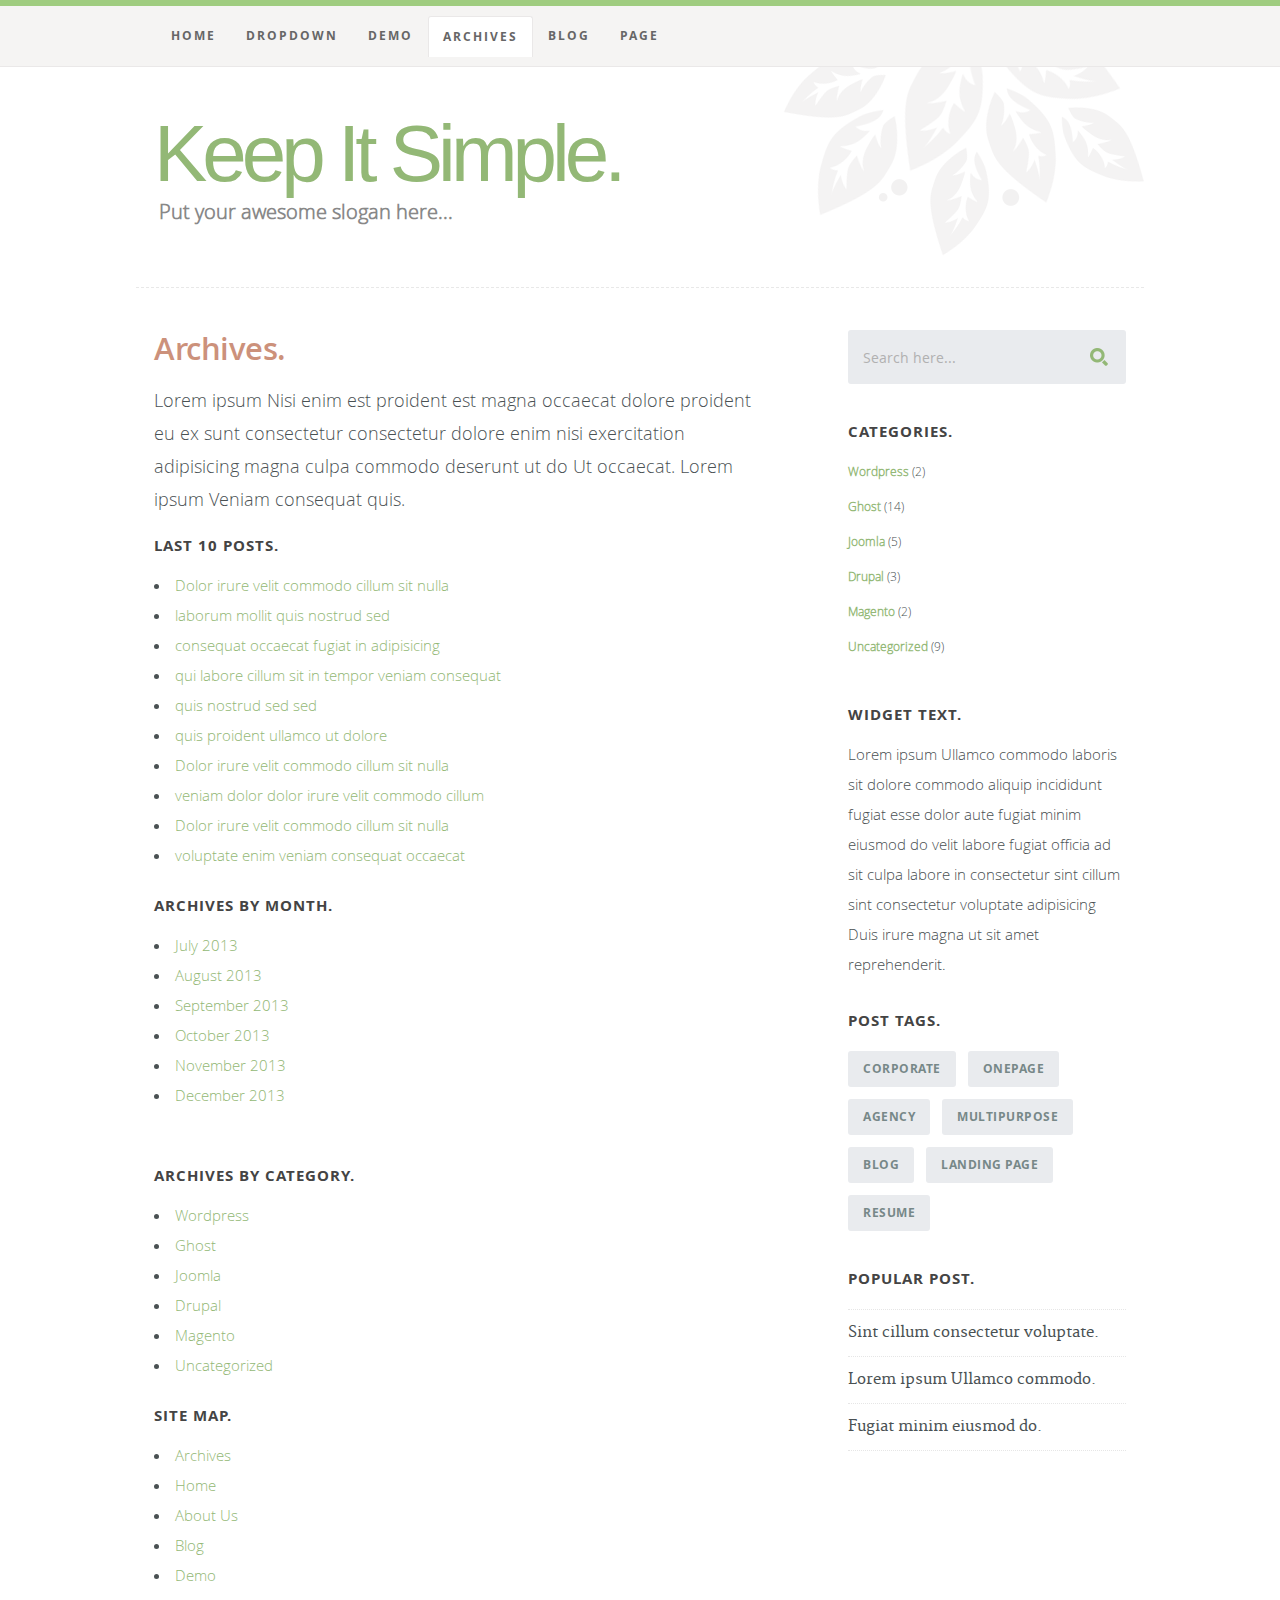
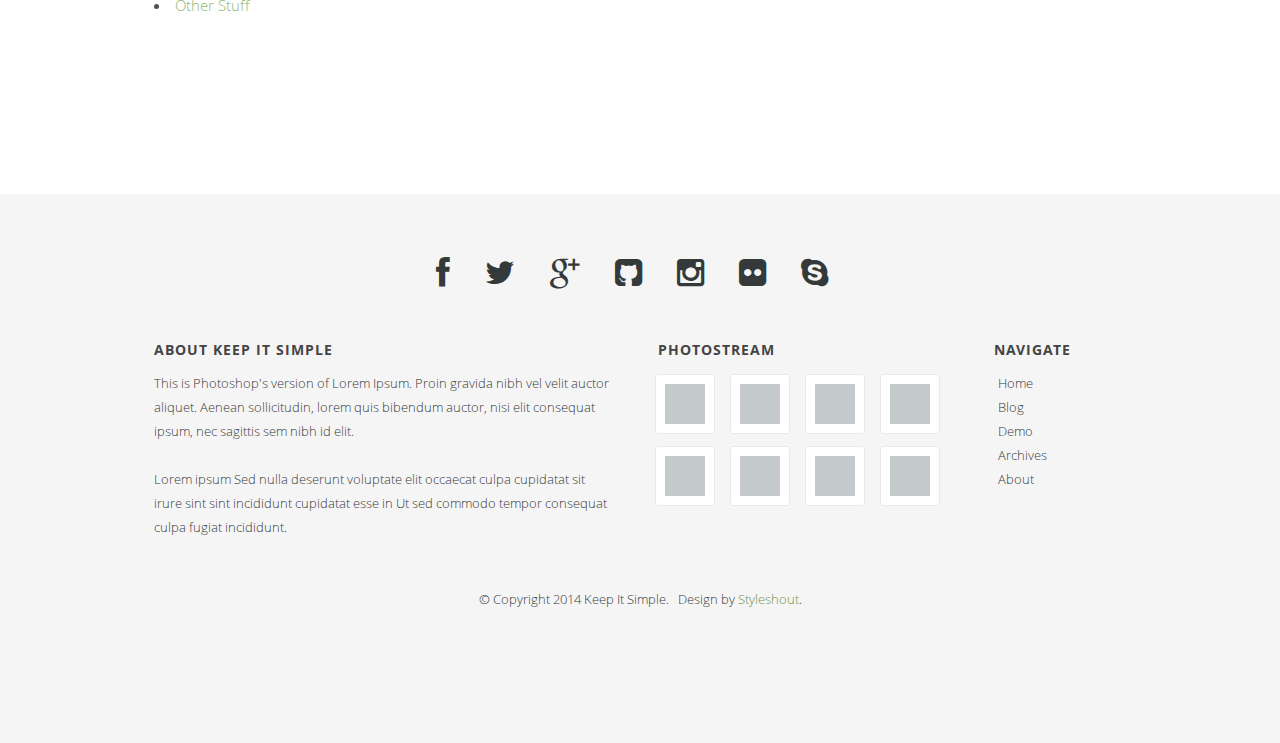
==== archives.html @ 11e82af7 "Initial work" ====
<!DOCTYPE html>
<!--[if lt IE 8 ]><html class="no-js ie ie7" lang="en"> <![endif]-->
<!--[if IE 8 ]><html class="no-js ie ie8" lang="en"> <![endif]-->
<!--[if IE 9 ]><html class="no-js ie ie9" lang="en"> <![endif]-->
<!--[if (gte IE 8)|!(IE)]><!--><html class="no-js" lang="en"> <!--<![endif]-->
<head>

   <!--- Basic Page Needs
   ================================================== -->
   <meta charset="utf-8">
	<title>Keep It Simple.</title>
	<meta name="description" content="">  
	<meta name="author" content="">

    <!-- CSS
    ================================================== -->
   <link rel="stylesheet" href="css/default.css">
	<link rel="stylesheet" href="css/layout.css">  
	<link rel="stylesheet" href="css/media-queries.css">   

   <!-- Script
   ================================================== -->
	<script src="js/modernizr.js"></script>

   <!-- Favicons
	================================================== -->
	<link rel="shortcut icon" href="favicon.png" >

</head>

<body class="page">

   <!-- Header
   ================================================== -->
   <header id="top">

   	<div class="row">

   		<div class="header-content twelve columns">

		      <h1 id="logo-text"><a href="index.html" title="">Keep It Simple.</a></h1>
				<p id="intro">Put your awesome slogan here...</p>

			</div>			

	   </div>

	   <nav id="nav-wrap"> 

	   	<a class="mobile-btn" href="#nav-wrap" title="Show navigation">Show Menu</a>
		   <a class="mobile-btn" href="#" title="Hide navigation">Hide Menu</a>

	   	<div class="row">    		            

			   	<ul id="nav" class="nav">
			      	<li><a href="index.html">Home</a></li>
			      	<li class="has-children"><a href="#">Dropdown</a>
	                  <ul>
	                     <li><a href="#">Submenu 01</a></li>
	                     <li><a href="#">Submenu 02</a></li>
	                     <li><a href="#">Submenu 03</a></li>
	                  </ul>
	               </li>
	               <li><a href="demo.html">Demo</a></li>	
	               <li class="current"><a href="archives.html">Archives</a></li>
			      	<li class="has-children"><a href="single.html">Blog</a>
							<ul>
	                     <li><a href="blog.html">Blog Entries</a></li>
	                     <li><a href="single.html">Single Blog</a></li>	                     
	                  </ul>
			      	</li>		      	
			      	<li><a href="page.html">Page</a></li>
			   	</ul> <!-- end #nav -->			   	 

	   	</div> 

	   </nav> <!-- end #nav-wrap --> 	     

   </header> <!-- Header End -->

   <!-- Content
   ================================================== -->
   <div id="content-wrap">

   	<div class="row">

   		<div id="main" class="eight columns">

   			<section class="page">					

					<h2>Archives.</h2> 
					
					<p class="lead">Lorem ipsum Nisi enim est proident est magna occaecat dolore proident eu ex sunt consectetur consectetur dolore enim nisi exercitation adipisicing magna culpa commodo deserunt ut do Ut occaecat. Lorem ipsum Veniam consequat quis.</p>					
					
					<div class="row archive-list">

						<div class="twelve columns">

							<h4>Last 10 Posts.</h4>	

				      	<ul>
				      		<li><a href="">Dolor irure velit commodo cillum sit nulla</a></li>
				      		<li><a href="">laborum mollit quis nostrud sed</a></li>
				      		<li><a href="">consequat occaecat fugiat in adipisicing</a></li>
				      		<li><a href="">qui labore cillum sit in tempor veniam consequat</a></li>
				      		<li><a href="">quis nostrud sed sed</a></li>
				      		<li><a href="">quis proident ullamco ut dolore</a></li>
				      		<li><a href="">Dolor irure velit commodo cillum sit nulla</a></li>
				      		<li><a href="">veniam dolor dolor irure velit commodo cillum</a></li>
				      		<li><a href="">Dolor irure velit commodo cillum sit nulla</a></li>
				      		<li><a href="">voluptate enim veniam consequat occaecat</a></li>
				      	</ul>								

						</div>

						<div class="twelve columns">

							<h4>Archives By Month.</h4>

					      	<ul>
					        		<li><a href="">July 2013</a></li>
					      		<li><a href="">August 2013</a></li>
					      		<li><a href="">September 2013</a></li>
					      		<li><a href="">October 2013</a></li>
					      		<li><a href="">November 2013</a></li>
					      		<li><a href="">December 2013</a></li>
					      	</ul>							

						</div>

					</div> <!-- end row -->			      	

			      <div class="row archive-list">
			      	
						<div class="twelve columns">

							<h4>Archives By Category.</h4>	

				      	<ul>
				      		<li><a href="">Wordpress</a></li>
				      		<li><a href="">Ghost</a></li>
				      		<li><a href="">Joomla</a></li>
				      		<li><a href="">Drupal</a></li>
				      		<li><a href="">Magento</a></li>
				      		<li><a href="">Uncategorized</a></li>
				      	</ul>
							

						</div>

						<div class="twelve columns">

							<h4>Site Map.</h4>	

				      	<ul>
				      		<li><a href="">Archives</a></li>
				      		<li><a href="">Home</a></li>
				      		<li><a href="">About Us</a></li>
				      		<li><a href="">Blog</a></li>
				      		<li><a href="">Demo</a></li>
				      		<li><a href="">Other Stuff</a></li>
				      	</ul>							

						</div>

			      </div>					

				</section> <!-- End page -->

   		</div> <!-- End main -->


   		<div id="sidebar" class="four columns">

   			<div class="widget widget_search">
                  <h3>Search</h3> 
                  <form action="#">

                     <input type="text" value="Search here..." onblur="if(this.value == '') { this.value = 'Search here...'; }" onfocus="if (this.value == 'Search here...') { this.value = ''; }" class="text-search">
                     <input type="submit" value="" class="submit-search">

                  </form>
               </div>

   			<div class="widget widget_categories group">
   				<h3>Categories.</h3> 
   				<ul>
						<li><a href="#" title="">Wordpress</a> (2)</li>
						<li><a href="#" title="">Ghost</a> (14)</li>
						<li><a href="#" title="">Joomla</a> (5)</li>
						<li><a href="#" title="">Drupal</a> (3)</li>
						<li><a href="#" title="">Magento</a> (2)</li>
						<li><a href="#" title="">Uncategorized</a> (9)</li>						
					</ul>
				</div>

				<div class="widget widget_text group">
					<h3>Widget Text.</h3>

   				<p>Lorem ipsum Ullamco commodo laboris sit dolore commodo aliquip incididunt fugiat esse dolor aute fugiat minim eiusmod do velit labore fugiat officia ad sit culpa labore in consectetur sint cillum sint consectetur voluptate adipisicing Duis irure magna ut sit amet reprehenderit.</p>

   			</div>

   			<div class="widget widget_tags">
               <h3>Post Tags.</h3>

               <div class="tagcloud group">
                	<a href="#">Corporate</a>
                  <a href="#">Onepage</a>
                  <a href="#">Agency</a>
                  <a href="#">Multipurpose</a>
                  <a href="#">Blog</a>
                  <a href="#">Landing Page</a>
                  <a href="#">Resume</a>
               </div>
                  
            </div>

            <div class="widget widget_popular">
               <h3>Popular Post.</h3>

               <ul class="link-list">
                  <li><a href="#">Sint cillum consectetur voluptate.</a></li>
                  <li><a href="#">Lorem ipsum Ullamco commodo.</a></li>
                  <li><a href="#">Fugiat minim eiusmod do.</a></li>                     
               </ul>
                  
            </div>
   			
   		</div> <!-- end sidebar -->

   	</div> <!-- end row -->

   </div> <!-- end content-wrap -->


   <!-- Footer
   ================================================== -->
   <footer>

      <div class="row"> 

      	<div class="twelve columns">	
				<ul class="social-links">
               <li><a href="#"><i class="fa fa-facebook"></i></a></li>
               <li><a href="#"><i class="fa fa-twitter"></i></a></li>
               <li><a href="#"><i class="fa fa-google-plus"></i></a></li>               
               <li><a href="#"><i class="fa fa-github-square"></i></a></li>
               <li><a href="#"><i class="fa fa-instagram"></i></a></li>
               <li><a href="#"><i class="fa fa-flickr"></i></a></li>               
               <li><a href="#"><i class="fa fa-skype"></i></a></li>
            </ul>			
      	</div>
      	
         <div class="six columns info">

            <h3>About Keep It Simple</h3> 

            <p>This is Photoshop's version  of Lorem Ipsum. Proin gravida nibh vel velit auctor aliquet.
            Aenean sollicitudin, lorem quis bibendum auctor, nisi elit consequat ipsum, nec sagittis sem
            nibh id elit. 
            </p>

            <p>Lorem ipsum Sed nulla deserunt voluptate elit occaecat culpa cupidatat sit irure sint 
            sint incididunt cupidatat esse in Ut sed commodo tempor consequat culpa fugiat incididunt.</p>

         </div>

         <div class="four columns">

            <h3>Photostream</h3>
            
            <ul class="photostream group">
               <li><a href="#"><img alt="thumbnail" src="images/thumb.jpg"></a></li>
               <li><a href="#"><img alt="thumbnail" src="images/thumb.jpg"></a></li>
               <li><a href="#"><img alt="thumbnail" src="images/thumb.jpg"></a></li>
               <li><a href="#"><img alt="thumbnail" src="images/thumb.jpg"></a></li>
               <li><a href="#"><img alt="thumbnail" src="images/thumb.jpg"></a></li>
               <li><a href="#"><img alt="thumbnail" src="images/thumb.jpg"></a></li>
               <li><a href="#"><img alt="thumbnail" src="images/thumb.jpg"></a></li>
               <li><a href="#"><img alt="thumbnail" src="images/thumb.jpg"></a></li>
            </ul>           

         </div>

         <div class="two columns">
            <h3 class="social">Navigate</h3>

            <ul class="navigate group">
               <li><a href="#">Home</a></li>
               <li><a href="#">Blog</a></li>
               <li><a href="#">Demo</a></li>
               <li><a href="#">Archives</a></li>
               <li><a href="#">About</a></li>
            </ul>
         </div>

         <p class="copyright">&copy; Copyright 2014 Keep It Simple. &nbsp; Design by <a title="Styleshout" href="http://www.styleshout.com/">Styleshout</a>.</p>
        
      </div> <!-- End row -->

      <div id="go-top"><a class="smoothscroll" title="Back to Top" href="#top"><i class="fa fa-chevron-up"></i></a></div>

   </footer> <!-- End Footer-->


   <!-- Java Script
   ================================================== -->
   <script src="http://ajax.googleapis.com/ajax/libs/jquery/1.10.2/jquery.min.js"></script>
   <script>window.jQuery || document.write('<script src="js/jquery-1.10.2.min.js"><\/script>')</script>
   <script type="text/javascript" src="js/jquery-migrate-1.2.1.min.js"></script>  
   <script src="js/main.js"></script>

</body>

</html>
---- css/default.css ----
/*
=====================================================================
*   Keep It Simple v2.0 Default Stylesheet
*   url: styleshout.com
*   07-12-2014
=====================================================================

TOC:

a. Webfonts and Icon fonts
b. Reset
c. Default Styles
   1. Basic
   2. Typography
   3. Links
   4. Media
   5. Buttons
   6. Forms
   d. Grid
   e. Others
   1. Clearing
   2. Misc

=====================================================================  */


/* ------------------------------------------------------------------ */
/* a. Webfonts and Icon fonts
 -------------------------------------------------------------------- */

@import url("fonts.css");
@import url("font-awesome/css/font-awesome.min.css");

/* ------------------------------------------------------------------
/* b. Reset
      Adapted from:
      Normalize.css - https://github.com/necolas/normalize.css/
      HTML5 Doctor Reset - html5doctor.com/html-5-reset-stylesheet/
/* ------------------------------------------------------------------ */

html, body, div, span, object, iframe,
h1, h2, h3, h4, h5, h6, p, blockquote, pre,
abbr, address, cite, code,
del, dfn, em, img, ins, kbd, q, samp,
small, strong, sub, sup, var,
b, i,
dl, dt, dd, ol, ul, li,
fieldset, form, label, legend,
table, caption, tbody, tfoot, thead, tr, th, td,
article, aside, canvas, details, figcaption, figure,
footer, header, hgroup, menu, nav, section, summary,
time, mark, audio, video {
   margin: 0;
   padding: 0;
   border: 0;
   outline: 0;
   font-size: 100%;
   vertical-align: baseline;
   background: transparent;
}

article,aside,details,figcaption,figure,
footer,header,hgroup,menu,nav,section {
   display: block;
}

audio,
canvas,
video {
   display: inline-block;
}

audio:not([controls]) {
   display: none;
   height: 0;
}

[hidden] { display: none; }

code, kbd, pre, samp {
   font-family: monospace, serif;
   font-size: 1em;
}

pre {
   white-space: pre;
   white-space: pre-wrap;
   word-wrap: break-word;
}

blockquote, q { quotes: &#8220 &#8220; }

blockquote:before, blockquote:after,
q:before, q:after {
   content: '';
   content: none;
}

ins {
   background-color: #ff9;
   color: #000;
   text-decoration: none;
}

mark {
   background-color: #F1EE78;
   color: #555;
}

del { text-decoration: line-through; }

abbr[title], dfn[title] {
   border-bottom: 1px dotted;
   cursor: help;
}

table {
   border-collapse: collapse;
   border-spacing: 0;
}


/* ------------------------------------------------------------------ */
/* c. Default and Basic Styles
      Adapted from:
      Skeleton CSS Framework - http://www.getskeleton.com/
      Typeplate Typographic Starter Kit - http://typeplate.com/
/* ------------------------------------------------------------------ */


/* 1. Basic  ------------------------------------------------------- */

*,
*:before,
*:after {
   -moz-box-sizing: border-box;
   -webkit-box-sizing: border-box;
   box-sizing: border-box;
}

html { font-size: 62.5%; }

body {
   background: #fff;
   font-family: 'opensans-light', sans-serif;
   font-weight: normal;
   font-size: 15px;
   line-height: 30px;
	color: #4A5153;	

   -webkit-font-smoothing: antialiased; /* Fix for webkit rendering */
	-webkit-text-size-adjust: 100%;
}

/* 2. Typography
      Vertical rhythm with leading derived from 6
--------------------------------------------------------------------- */

h1, h2, h3, h4, h5, h6 {
   color: #444;
	font-family: 'opensans-semibold', sans-serif;
   font-weight: normal;
   text-rendering: optimizeLegibility;
}
h1 a, h2 a, h3 a, h4 a, h5 a, h6 a { font-weight: inherit; }
h1 { font-size: 38px; line-height: 42px; margin-bottom: 12px; letter-spacing: -1px; }
h2 { font-size: 28px; line-height: 36px; margin-bottom: 6px; }
h3 { font-size: 22px; line-height: 30px; margin-bottom: 12px; }
h4 { font-size: 20px; line-height: 30px; margin-bottom: 6px; }
h5 { font-size: 18px; line-height: 30px; }
h6 { font-size: 14px; line-height: 30px; }
.subheader { }

p { margin: 0 0 30px 0; }
p img { margin: 0; }
p.lead {
   font: 18px/33px 'opensans-light', sans-serif;
   margin-bottom: 18px;   
}

/* for 'em' and 'strong' tags, font-size and line-height should be same with
the body tag due to rendering problems in some browsers */
em { font: 15px/30px 'merriweather-italic', sans-serif; }
strong, b { font: 15px/30px 'merriweather-bold', sans-serif; }
small { font-size: 11px; line-height: inherit; }

/*	Blockquotes */
blockquote {
   margin: 30px 0px;
   padding-left: 40px;
   position: relative;
}
blockquote:before {
   content: "\201C";
   opacity: 0.45;
   font-size: 80px;
   line-height: 0px;
   margin: 0;
   font-family: arial, sans-serif;

   position: absolute;
   top:  30px;
	left: 0;
}
blockquote p {
   font-family: georgia, serif;
   font-style: italic;
   padding: 0;
   font-size: 18px;
   line-height: 30px;
}
blockquote cite {
   display: block;
   font-size: 12px;
   font-style: normal;
   line-height: 18px;
}
blockquote cite:before { content: "\2014 \0020"; }
blockquote cite a,
blockquote cite a:visited { color: #8B9798; border: none }

/* ---------------------------------------------------------------------
/*  Pull Quotes Markup
/*
    <aside class="pull-quote">
		<blockquote>
			<p></p>
		</blockquote>
	 </aside>
/*
/* --------------------------------------------------------------------- */
.pull-quote {
   position: relative;
	padding: 18px 30px 18px 0px;
}
.pull-quote:before,
.pull-quote:after {
	height: 1em;
	opacity: 0.45;
	position: absolute;
	font-size: 80px;
   font-family: Arial, Sans-Serif;
}
.pull-quote:before {
	content: "\201C";
	top:  33px;
	left: 0;
}
.pull-quote:after {
	content: '\201D';
	bottom: -33px;
	right: 0;
}
.pull-quote blockquote {
   margin: 0;
}
.pull-quote blockquote:before {
   content: none;
}

/* Abbreviations */
abbr {
   font-family: 'opensans-bold', sans-serif;
	font-variant: small-caps;
	text-transform: lowercase;
   letter-spacing: .5px;
	color: gray;
}
abbr:hover { cursor: help; }

/* drop cap */
.drop-cap:first-letter {
	float: left;
	margin: 0;
	padding: 14px 6px 0 0;
	font-size: 84px;
	font-family: /* Copperplate */ 'opensans-bold', sans-serif;
   line-height: 60px;
	text-indent: 0;
	background: transparent;
	color: inherit;
}

hr { border: solid #E8E8E8; border-width: 1px 0 0; clear: both; margin: 11px 0 30px; height: 0; }


/*  3. Links  ------------------------------------------------------- */

a, a:visited {
   text-decoration: none;
   outline: 0;
   color: #93B876;
   
   -webkit-transition: color .3s ease-in-out;
   -moz-transition: color .3s ease-in-out;
   -o-transition: color .3s ease-in-out;
   transition: color .3s ease-in-out;
}
a:hover, a:focus { color: #34393A; }
p a, p a:visited { line-height: inherit; }


/*  4. List  --------------------------------------------------------- */

ul, ol { margin-bottom: 24px; margin-top: 12px; }
ul { list-style: none  }
ol { list-style: decimal; }
ol, ul.square, ul.circle, ul.disc { margin-left: 17px; }
ul.square { list-style: square }
ul.circle { list-style: circle }
ul.disc { list-style: disc }
ul li { padding-left: 4px; }
ul.large li { }
li p { }
ul ul, ul ol,
ol ol, ol ul { margin: 6px 0 6px 17px; }
ul ul li, ul ol li,
ol ol li, ol ul li { }


/* ---------------------------------------------------------------------
/*  Stats Tab Markup

    <ul class="stats-tabs">
		<li><a href="#">[value]<em>[name]</em></a></li>
	 </ul>

    Extend this object into your markup.
/*
/* --------------------------------------------------------------------- */
.stats-tabs {
   padding: 0;
   margin: 24px 0;
}
.stats-tabs li {
	display: inline-block;
	margin: 0 10px 18px 0;
	padding: 0 10px 0 0;
	border-right: 1px solid #ccc;
}
.stats-tabs li:last-child {
	margin: 0;
	padding: 0;
	border: none;
}
.stats-tabs li a {
	display: inline-block;
	font-size: 24px;
	font-family: 'opensans-bold', sans-serif;
   border: none;
   color: #444;
}
.stats-tabs li a:hover {
   color: #93B876;
}
.stats-tabs li a em {
	display: block;
	margin: 6px 0 0 0;
	font-size: 14px;
	font-family: 'opensans-regular', sans-serif;
   color: #8B9798;
}

/* definition list */
dl { margin: 12px 0; }
dt { margin: 0; color: #93B876; }
dd { margin: 0 0 0 20px; }

/* Lining Definition Style Markup */
.lining dt,
.lining dd {
	display: inline;
	margin: 0;
}
.lining dt + dt:before,
.lining dd + dt:before {
	content: "\A";
	white-space: pre;
}
.lining dd + dd:before {
	content: ", ";
}
.lining dd:before {
	content: ": ";
	margin-left: -0.2em;
}

/* Dictionary Definition Style Markup */
.dictionary-style dt {
	display: inline;
	counter-reset: definitions;
}
.dictionary-style dt + dt:before {
	content: ", ";
	margin-left: -0.2em;
}
.dictionary-style dd {
	display: block;
	counter-increment: definitions;
}
.dictionary-style dd:before {
	content: counter(definitions, decimal) ". ";
}

/* Pagination */
.pagination {
   margin: 36px auto;
   text-align: center;
}
.pagination ul li {
   display: inline-block;
   margin: 0;
   padding: 0;
}
.pagination .page-numbers {
   font: 15px/21px 'opensans-bold', sans-serif;
   display: inline-block;
   padding: 6px 10px;
   margin-right: 3px;
   margin-bottom: 6px;
	color: #6E757C;
	background-color: #E6E8EB;

	-webkit-transition: all 200ms ease-in-out;
	-moz-transition: all 200ms ease-in-out;
	-o-transition: all 200ms ease-in-out;
	-ms-transition: all 200ms ease-in-out;
	transition: all 200ms ease-in-out;

   border-radius: 3px;
}
.pagination .page-numbers:hover {
   background: #838A91;
   color: #fff;
}
.pagination .current,
.pagination .current:hover {
   background-color: #93B876;
   color: #fff;
}
.pagination .inactive,
.pagination .inactive:hover {
   background-color: #E6E8EB;
	color: #A9ADB2;
}
.pagination .prev, .pagination .next {}

/* 5. Media   --------------------------------------------------------- */

img,
video,
iframe,
embed,
object {
   max-width: 100%;
   height: auto;
}
img.pull-right { margin: 12px 0px 0px 18px; }
img.pull-left { margin: 12px 18px 0px 0px; }

/* 6. Buttons  --------------------------------------------------------- */

.button,
.button:visited,
button,
input[type="submit"],
input[type="reset"],
input[type="button"] {
   font: 14px/30px 'opensans-bold', sans-serif;
   background: #9CCF5F;
   color: #fff;
   display: inline-block;   
	text-decoration: none;
   padding: 12px 20px;
	margin-bottom: 18px;
   border: none;
   cursor: pointer;
   height: auto;
   text-transform: uppercase;
   letter-spacing: 2px;
   text-align: center;

   -webkit-transition: all .2s ease-in-out;
	-moz-transition: all .2s ease-in-out;
	-o-transition: all .2s ease-in-out;
	-ms-transition: all .2s ease-in-out;
	transition: all .2s ease-in-out;

   border-radius: 3px;
}

.button:hover,
button:hover,
input[type="submit"]:hover,
input[type="reset"]:hover,
input[type="button"]:hover {
   background: #70A431;
   color: #fff;
}

.button:active,
button:active,
input[type="submit"]:active,
input[type="reset"]:active,
input[type="button"]:active {
   background: #70A431;
   color: #fff;
}

/* Fix for odd Mozilla border & padding issues */
button::-moz-focus-inner,
input::-moz-focus-inner {
    border: 0;
    padding: 0;
}


/* 7. Forms  --------------------------------------------------------- */

form { margin-bottom: 24px; }
fieldset { margin-bottom: 24px; }

input,
button {
	-webkit-font-smoothing: antialiased;
}

input[type="text"],
input[type="password"],
input[type="email"],
textarea,
select {
   display: block;
   padding: 12px 15px;
   margin: 0 0 24px 0;
   border: 0;
   outline: none;
   vertical-align: middle;
   /* min-width: 225px; */
	max-width: 100%;
   
	background: #E9EBEE;
	color: #B1B1B1;

	font-family: 'opensans-regular', sans-serif;
	font-size: 14px;
   line-height: 30px;
   height: 54px;
   border-radius: 3px;
}
textarea {
	min-height: 162px;
}

/* select { padding: 0;
   width: 220px;
   } */

input[type="text"]:focus,
input[type="password"]:focus,
input[type="email"]:focus,
textarea:focus {
	background: #AFB7BE;
	color: #fff;
}

label,
legend {
   font: 16px/24px 'opensans-bold', sans-serif;
	margin: 12px 0;
   color: #3d4145;
   display: block;
}
label span,
legend span {
	color: #8B9798;
   font: 14px/24px 'opensans-regular', sans-serif;
}

input[type="checkbox"],
input[type="radio"] {
   font-size: 15px;
   color: #3d4145;
}

input[type="checkbox"] { display: inline; }


/* ------------------------------------------------------------------ */
/* d. Grid
--------------------------------------------------------------------- */

/* default
--------------------------------------------------------------- */
.row {
   width: 94%;
   max-width: 1008px;
   margin: 0 auto;
}
/* fixed width for IE8 */
.ie .row { width: 1000px; }

.narrow .row { max-width: 980px; }

.row .row { 
	width: auto; 
	max-width: none; 
	margin: 0 -18px; 
}

/* row clearing */
.row:before,
.row:after {
    content: " ";
    display: table;
}
.row:after { clear: both; }

.column, .columns {
   position: relative;
   padding: 0 18px;
   min-height: 1px;
   float: left;
}
.column.centered, .columns.centered  {
    float: none;
    margin: 0 auto;
}

/* removed gutters */
.row.collapsed > .column,
.row.collapsed > .columns,
.column.collapsed, .columns.collapsed  { padding: 0; }

[class*="column"] + [class*="column"]:last-child { float: right; }
[class*="column"] + [class*="column"].end { float: right; }

/* column widths */
.one, .row .one        { width: 8.33333%; }
.two, .row .two        { width: 16.66667%; }
.three, .row .three    { width: 25%; }
.four, .row .four      { width: 33.33333%; }
.five, .row .five      { width: 41.66667%; }
.six, .row .six        { width: 50%; }
.seven, .row .seven    { width: 58.33333%; }
.eight, .row .eight    { width: 66.66667%; }
.nine, .row .nine      { width: 75%; }
.ten .row .ten         { width: 83.33333%; }
.eleven, .row .eleven  { width: 91.66667%; }
.twelve, .row .twelve  { width: 100%; }

/* Offsets */
.row .offset-1    { margin-left: 8.33333%; }
.row .offset-2    { margin-left: 16.66667%; }
.row .offset-3    { margin-left: 25%; }
.row .offset-4    { margin-left: 33.33333%; }
.row .offset-5    { margin-left: 41.66667%; }
.row .offset-6    { margin-left: 50%; }
.row .offset-7    { margin-left: 58.33333%; }
.row .offset-8    { margin-left: 66.66667%; }
.row .offset-9    { margin-left: 75%; }
.row .offset-10   { margin-left: 83.33333%; }
.row .offset-11   { margin-left: 91.66667%; }

/* block grids
--------------------------------------------------------------------- */
.bgrid-sixths [class*="column"]   { width: 16.66667%; }
.bgrid-quarters [class*="column"] { width: 25%; }
.bgrid-thirds [class*="column"]   { width: 33.33333%; }
.bgrid-halves [class*="column"]   { width: 50%; }

[class*="bgrid"] [class*="column"] + [class*="column"]:last-child { float: left; }

/* Left clearing for block grid columns - columns that changes width in
different screen sizes. Allows columns with different heights to align
properly.
--------------------------------------------------------------------- */
.first { clear: left; }   /* first column in default screen */
.s-first { clear: none; } /* first column in smaller screens */

/* smaller screens
--------------------------------------------------------------- */
@media only screen and (max-width: 900px) {

   /* block grids on small screens */
   .s-bgrid-sixths [class*="column"]   { width: 16.66667%; }
   .s-bgrid-quarters [class*="column"] { width: 25%; }
   .s-bgrid-thirds [class*="column"]   { width: 33.33333%; }
   .s-bgrid-halves [class*="column"]   { width: 50%; }

   /* block grids left clearing */
   .first { clear: none; }
   .s-first { clear: left; }

}

/* screenwidth less than 768px - mobile/smaller tablets
--------------------------------------------------------------- */
@media only screen and (max-width: 767px) {

   .row {
	   width: 480px;
	   margin: 0 auto;
      padding: 0;
	}
   .column, .columns {
	   width: auto !important;      
	   float: none;
	   margin-left: 0;
	   margin-right: 0;
      padding: 0 30px;
   }
   .row .row { 
   	width: auto; 
   	max-width: none; 
   	margin: 0 -30px; 
   }

   [class*="column"] + [class*="column"]:last-child { float: none; }
   [class*="bgrid"] [class*="column"] + [class*="column"]:last-child { float: none; }

   /* Offsets */
   .row .offset-1    { margin-left: 0%; }
   .row .offset-2    { margin-left: 0%; }
   .row .offset-3    { margin-left: 0%; }
   .row .offset-4    { margin-left: 0%; }
   .row .offset-5    { margin-left: 0%; }
   .row .offset-6    { margin-left: 0%; }
   .row .offset-7    { margin-left: 0%; }
   .row .offset-8    { margin-left: 0%; }
   .row .offset-9    { margin-left: 0%; }
   .row .offset-10   { margin-left: 0%; }
   .row .offset-11   { margin-left: 0%; }
}

/* screenwidth less than or equal 480px - mobile wide
--------------------------------------------------------------- */
@media only screen and (max-width: 480px) {

   .row { width: auto; }

}

/* larger screens
--------------------------------------------------------------- */
@media screen and (min-width: 1200px) {

   .wide .row { max-width: 1180px; }

}

/* ------------------------------------------------------------------ */
/* e. Others
/* ------------------------------------------------------------------ */

/*  1. Clearing
    (http://nicolasgallagher.com/micro-clearfix-hack/
--------------------------------------------------------------------- */

.group:before,
.group:after {
    content: " ";
    display: table;
}
.group:after {
    clear: both;
}

/*  2. Misc -------------------------------------------------------- */

.remove-bottom { margin-bottom: 0 !important; }
.half-bottom { margin-bottom: 12px !important; }
.add-bottom { margin-bottom: 24px !important; }
.no-border { border: none; }

.text-center  { text-align: center !important; }
.text-left    { text-align: left !important; }
.text-right   { text-align: right !important; }
.pull-left    { float: left !important; }
.pull-right   { float: right !important; }
.align-center {
	margin-left: auto !important;
	margin-right: auto !important;
	text-align: center !important;
}
---- css/layout.css ----
/*
=====================================================================
*   Keep It Simple v2.0 Layout Stylesheet
*   url: styleshout.com
*   07-12-2014
=====================================================================

   TOC:
   a. Default Overrides and Common Styles
   b. Header Styles
   c. Content
   d. Sidebar
   e. Entry
   f. Archives
   g. Footer
 
===================================================================== */


/* a. Default Overrides and Common Styles
/* ------------------------------------------------------------------ */

body { 
	background: #F6F5F5;
}
.page { 
	padding-bottom: 18px;
	margin-bottom: 36px; 
}

.page h2,
.entry h2,
.entry h2 a {
	font: 31px/36px 'opensans-semibold', sans-serif;
	color: #CC917B;
	margin-bottom: 0;
	letter-spacing: -.5px;
}
.page h2 { margin-bottom: 18px; }

.left { float: left; }
.right { float: right; }
.center { width: 100%; margin: auto; text-align: center;}

.row {
   padding-bottom: 30px;
}

/* b. Header Styles
/* ------------------------------------------------------------------ */

header { 
   width: 100%;   
   height: 288px;  
   background: #fff;    
}
header .header-content {
	background: #fff url(img/header-content-bg.png) no-repeat right top;
	height: 288px;
	border-bottom: 1px dashed #E8E8E8;
	position: relative;	
}
/* For high-res devices */
@media
(-webkit-min-device-pixel-ratio: 2),
(min-resolution: 192dpi) {

	header .header-content {
		background: #fff url(img/header-content-bg_@2X.png) no-repeat right top;
		background-size: 361px 256px;
	}

}

/* header logo */
header h1#logo-text { 
	margin: 0; 
	padding: 0; 

	/* change the values of top and left to adjust the position of the logo text */
	position: absolute;
	top: 108px; left: 18px;	
}
header h1#logo-text a {	 
	margin: 0; 
	padding: 0;
	font: normal 80px Calibri, sans-serif;
	letter-spacing: -5px;
	color: #93b876;
	text-decoration: none;
}
header p#intro {	
	margin: 0; 
	padding: 0;
	font: 20px/24px 'opensans-light', Calibri, sans-serif;
	font-weight: bold;	
	color: #888;
	
	/* change the values of top and left to adjust the position */
	position: absolute;
	top: 200px; left: 23px;
}


/* primary navigation
--------------------------------------------------------------------- */
#nav-wrap, #nav-wrap ul, #nav-wrap li, #nav-wrap a {
	 margin: 0;
	 padding: 0;
	 border: none;
	 outline: none;
}

/* nav-wrap */
#nav-wrap {
   font: 12px 'opensans-bold', sans-serif;
   text-transform: uppercase;
   letter-spacing: 2px;   
   background: #F5F4F3;
   border-bottom: 1px solid #EAE8E8;
   width: 100%;

   float: left;
   position: fixed;
   top: 0px;
   left: 0;
   border-top: 6px solid #9FCC7F; 
   z-index: 100;
}

/* hide toggle button */
#nav-wrap  > a { display: none; }

ul#nav {
   min-height: 30px;
   width: auto;
   margin-left: 20px;

	float: left;
   position: relative;
   top: 0;   

   /* left align the menu */
   text-align: left;    
}
ul#nav li {
   position: relative;
   list-style: none;
   height: 30px;
   display: inline-block;   
   padding-top: 10px;
}

/* float left to remove gaps between 1st level list items */
ul#nav > li { float: left; }

/* Links */
ul#nav li a {
   display: inline-block;
   padding: 0 15px;
   line-height: 40px;
	text-decoration: none;
   color: #666666;  

	-webkit-transition: color .2s ease-in-out;
	-moz-transition: color .2s ease-in-out;
	-o-transition: color .2s ease-in-out;
	-ms-transition: color .2s ease-in-out;
	transition: color .2s ease-in-out;
}

ul#nav li a:hover { color: #222; }
ul#nav li a:active { background-color: transparent !important; }
ul#nav li.current > a {    
	background: #fff;	
	padding: 0 14px;  
   border-right: 1px solid #EAE8E8;
   border-top: 1px solid #EAE8E8;
   border-left: 1px solid #EAE8E8; 
   border-radius: 3px 3px 0 0;   
}

/* sub menu */
ul#nav ul {
   position: absolute;
   top: 52px;
   left: 0px;
   padding-bottom: 12px;
	background: #F5F4F3;
   min-width: 100%;
   border: 1px solid #EAE8E8;
   border-top: none;

	border-radius: 0 0 3px 3px;

   /* for transition effects */
   opacity: 0;
   filter: alpha(opacity=0);

	-webkit-transition: opacity .25s ease .1s;
	-moz-transition: opacity .25s ease .1s;
	-o-transition: opacity .25s ease .1s;
	-ms-transition: opacity .25s ease .1s;
	transition: opacity .25s ease .1s;
}

/* 
ul#nav ul ul {
	position: absolute;
	top: 0;
	left: 100%;
	border-radius: 0 3px 3px 0;
}
*/

ul#nav ul li {
   padding: 0;
   display: block;
   text-align: left;

   /* for transition effects */
   height: 0;
	overflow: hidden;

  	-webkit-transition: height .25s ease .1s;
	-moz-transition: height .25s ease .1s;
	-o-transition: height .25s ease .1s;
	-ms-transition: height .25s ease .1s;
	transition: height .25s ease .1s;
}

/* on hover */
ul#nav li:hover > ul { 
	opacity: 1; 
	filter: alpha(opacity=100); 
}
ul#nav li:hover > ul li {
	height: 42px;
	overflow: visible;  
}

/* sub menu anchor links */
ul#nav ul li a {
	padding: 6px 20px;
	margin: 0;
   white-space: nowrap;
   font-size: 13px;
   font-family: 'opensans-regular', sans-serif;
   text-transform: none;
   letter-spacing: 0;   
}


/* c. Content
--------------------------------------------------------------------- */

#content-wrap {
	background: #fff;
	padding: 42px 0 36px 0;
}
#content-wrap #main { padding-right: 40px; }



/* d. Sidebar 
--------------------------------------------------------------------- */

#sidebar {
	padding-top: 0px;
	padding-left: 40px;
}
#sidebar h3 {
	font: 15px/24px 'opensans-bold', sans-serif;
	text-transform: uppercase;
	letter-spacing: 1px;	
}
#sidebar .widget { margin-bottom: 18px; }
#sidebar p { margin-bottom: 12px; }
#sidebar hr { margin-bottom: 24px; }

/* search  */
#sidebar .widget_search { 
	padding-top: 0;  
	margin-bottom: 36px;
}
#sidebar .widget_search h3 { display: none; }
#sidebar .widget_search form {
   position: relative; 
   margin: 0;
}
#sidebar .widget_search .text-search {
	padding-right: 40px;
	border:none;
   width: 100%;
   min-width: 150px;
   border-radius: 3px;
}
#sidebar .widget_search .submit-search {
	background:url(img/search-icon.png) no-repeat;
	box-shadow: none;
	border:none;
	cursor:pointer;
	width: 18px;
	height: 18px;
	min-height: 18px;
   margin: -9px 0 0 0;
   padding: 0;
   position: absolute;
   top: 50%;
   right: 18px;     
}
@media
(-webkit-min-device-pixel-ratio: 2),
(min-resolution: 192dpi) {

	#sidebar .widget_search .submit-search {
		background:url(img/search-icon_@2x.png) no-repeat;
		background-size: 18px 18px;
	}

}

/* categories  */
#sidebar .widget_categories {  }
#sidebar .widget_categories ul { 
	margin-top: 12px; 
	margin-bottom: 24px;
   font-size: 12px;
   vertical-align: center;
}

#sidebar .widget_categories li { 
   margin: 5px 0;
   padding: 0;
}

#sidebar .widget_categories li .city {
   font-weight: bold;
   font-size: 14px;
}

#sidebar .widget_categories li .date { 
   font-size: 13px;
   float: right;
   display: inline-block;
}

#sidebar .widget_categories .button { 
   text-transform: uppercase;
   letter-spacing: 2px;
   display: inline-block;
   margin-left: 6px;
   padding: 0px 5px;
   float: right;
   font-size: 12px;
}

#sidebar .widget_categories a { 
   font-weight: bold;
}


/* link List */
#sidebar .link-list {   
   padding: 0;
   margin: 18px 0 24px 0;
}
#sidebar .link-list li {
	font: 15px/30px 'merriweather-regular', sans-serif;
	padding: 8px 0;
	margin: 0;
	border-bottom: 1px dotted #E6E6E6;
}
#sidebar .link-list li:first-child { 
	border-top: 1px dotted #E6E6E6;
}
#sidebar .link-list li a {	color: #4A5153; }
#sidebar .link-list li a:hover {	color: #313131; /* color: #93B876; */ }


/* tag cloud */
#sidebar .tagcloud {
   margin: 18px 0 24px -12px;
   padding: 0;
   font-size: 17px;
}
#sidebar .tagcloud a {
   font: 12px/24px 'opensans-bold', sans-serif !important;
   display: inline-block;
   float: left;
   margin: 0 0 12px 12px;
   padding: 6px 15px;
   position: relative;
   text-transform: uppercase;
   letter-spacing: 0.5px;

   background: #E9EBEE;
	text-decoration: none;
   letter-spacing: .5px;
   color: #778888;

   -webkit-transition: all .2s ease-in-out;
	-moz-transition: all .2s ease-in-out;
	-o-transition: all .2s ease-in-out;
	-ms-transition: all .2s ease-in-out;
	transition: all .2s ease-in-out;

   border-radius: 3px;
}

#sidebar .tagcloud a:hover {
   color: #fff;
   background: #93B876;
}


/* e. Entry
/* ------------------------------------------------------------------ */
.entry {
	padding-bottom: 12px;
	margin-bottom: 24px;
}
.entry header { height: auto; }

.entry .entry-meta ul {
	margin: 6px 0 18px;
	color: #B7B9BD;
	line-height: 24px;
}
.entry .entry-meta ul li {
	display: inline;
	margin: 0;
	padding: 0;
	font-size: 14px;
	font-family: 'merriweather-regular', sans-serif;	
}
.entry .entry-meta ul .meta-sep {}
.entry .entry-meta ul li a { color: #B7B9BD; }

.entry .entry-content-media {	margin: 24px 0 18px;	}

.entry .tags {
  margin-top: 18px;
  font-family: 'opensans-regular', sans-serif;
  color: #888;
}
.entry .tags a { font-family: 'opensans-bold', sans-serif; }


/* post-nav */
.post-nav {
   margin: 18px 0 6px;
   padding: 12px 0 0 0;
   font: 15px/30px 'opensans-light', sans-serif;
}
.post-nav li {
   display: inline-block;
   margin: 0;
   padding: 0;
   width: 49%;
   line-height: 30px;
}
.post-nav li a { color: #888;  }
.post-nav li strong {
   font: 16px/30px 'opensans-bold', sans-serif;
   text-transform: uppercase;
   color: #93B876;
   letter-spacing: 0.5px;
   display: block;
}
.post-nav li.next {
   float: right;
   text-align: right;
}
.post-nav li.prev {
   float: left;
   text-align: left;
}

/* Comments -------------------------------------------- */

#comments {
   padding-top: 12px;
   padding-bottom: 12px;
}
#comments h3 {
   font: 20px/30px 'opensans-bold', sans-serif;
   margin-bottom: 6px;
}

/* Comments List */
ol.commentlist {
   border-top: 1px dotted #E1E5E3;
	margin: 29px 0 54px 0;
	padding: 0;  
}
.commentlist > li {
   position: relative;
	list-style: none;
	margin: 0;	
	border-bottom: 1px dotted #D9DEDB;
	padding: 24px 0 17px 0;	
	padding-left: 14%;
}
.commentlist li .avatar {
   position: absolute;
   left: 0px;
   display: block;
   height: 48px;
   width: 48px;
}
.commentlist li .avatar img {
   margin-top: 6px;
   height: 48px;
   width: 48px;
  	border-radius: 100%;
}
.commentlist li .comment-info cite {
   font: 16px/30px 'opensans-bold', sans-serif;
   color: #454545;
}
.commentlist li .comment-info .comment-meta {
   font-size: 14px;
   line-height: 24px;
   display: block;
}
.commentlist li .comment-info .comment-meta .reply {
   font-family: 'opensans-bold', sans-serif;
}
.commentlist li .comment-info .comment-meta .sep {
   margin: 0 5px;
   color: #AEB6B7;
}
.commentlist li .comment-text {
	clear: both;
	margin: 18px 0 0 0;
   padding: 0;
   line-height: 30px;
}

/* children */
.commentlist li ul.children {
   margin: 0;
   padding: 18px 0 0 0;
}
.commentlist li ul.children li {
   padding-left:  5% ;
   padding-top: 17px;
   border-top: 1px dotted #D9DEDB;
}

/* comment form ----------------------------------------- */

#comments form { margin-top: 36px; }
#comments form label {
   padding-left: 24px;
   width: 41.66667%;
   float: right;
}
#comments form div {
   margin: 12px 0 18px 0;
}
#comments form input,
#comments form textarea,
#comments form select {
   width: 58.33333%;
   float: left;
}
#comments form .message label {
   display: none;
}
#comments form textarea {
   width: 100%;
}
#comments form button.submit {
	text-transform: uppercase;
	letter-spacing: 2px;
   display: block;
   margin-top: 12px;
}
#comments form span.required {
	color: #93B876;
	font-size: 15px;
}

/* page navigation -------------------------------------- */

.pagenav {
   font: 18px/30px 'opensans-bold', sans-serif;
   text-align: left;
   margin-top: 12px;
   padding-top: 18px;
   margin-bottom: 48px;
   border-top: 1px solid #E8E8E8;
}
.pagenav p {
	margin-bottom: 18px;
}
.pagenav span {
	font: 18px/30px 'opensans-regular', sans-serif;
   color: #C0C6C9;
   margin: 0 15px;
}
.pagenav a[rel="prev"] { 
	margin-right: 10px;
	padding-right: 15px;
	border-right: 1px dotted #CBCFD1;
}
.pagenav a[rel="prev"]:before {
	/*content: '\f053';*/
	/*content: '\f104';*/
	content: '\f177';
	font-family: 'fontawesome';
	font-size: 15px;
	margin-right: 12px;
}
.pagenav a[rel="next"]:after {
	/*content: '\f054';*/
	/*content: '\f105';*/
	content: '\f178';
	font-family: 'fontawesome';
	font-size: 15px;
	margin-left: 12px;
}


/* f. Archives
/* ------------------------------------------------------------------ */
.archive-list h4 {
	font: 15px/24px 'opensans-bold', sans-serif;
	text-transform: uppercase;
	letter-spacing: 1px;
}
.archive-list ul {
	list-style: disc;	
	margin-left: 17px;
}


/* g. Footer
/* ------------------------------------------------------------------ */

footer {	
   padding-top: 36px;
   margin-bottom: 42px;
   font-size: 13px;
   line-height: 24px;
   position: relative; 
   color: #34393A;  
}
footer h3 {
   font: 14px/24px 'opensans-bold', sans-serif;
   margin-bottom: 9px;
   font-weight: normal;
   text-transform: uppercase;
   letter-spacing: 1px;
}
footer p {
	margin-bottom: 24px;	
}

footer a, footer a:visited { color: #6C934D; }
footer a:hover, footer a:focus { color: #34393A; }

footer .info { padding-right: 30px; }

footer ul {
   margin: 0;
   padding: 0;
}
footer ul li {
   margin: 0;
   line-height: 24px;
}
footer ul li a,
footer ul li a:visited { color: #34393A; }
footer ul li a:hover,
footer ul li a:focus { color: #6C934D; }

/* social links */
footer .social-links {
   margin: 18px auto 42px auto;
   padding: 0;  
   text-align: center;
}
footer .social-links li {
   display: inline-block;
   font-size: 32px;
   line-height: 48px;
   padding: 0;
   margin: 0 16px;
   color: #444; 
}
footer .social-links li:first-child { margin-left: 0; }


/* Photostream */
footer .photostream {
   list-style: none;
   margin: 12px 0 24px -15px;
   padding: 0;
   overflow: hidden;
}
footer .photostream li {
   display: inline-block;
   margin: 0 0 12px 12px;
   padding: 0;
}

footer .photostream li a { 
	display: block; 
	height: 60px;
   width: 60px;
   background: #fff;
   padding: 9px;
   border: 1px solid #E9E9E9;
   border-radius: 3px;
}
footer .photostream li a img {   
   vertical-align: bottom;
}
/* copyright */
footer .copyright {
   margin: 0;
   padding: 24px 18px 6px 18px;
   clear: both; 
   text-align: center;
    
}

/* Go To Top Button */
#go-top {
	position: fixed;
	bottom: 30px;
   right: 30px;  
   text-align: center; 
   display: none;
}
#go-top a {
	text-decoration: none;
	border: 0 none;
	display: block;
	width: 48px;
	height: 48px;
	background-color: #494949;

	-webkit-transition: all 0.2s ease-in-out;
   -moz-transition: all 0.2s ease-in-out;
   -o-transition: all 0.2s ease-in-out;
   -ms-transition: all 0.2s ease-in-out;
   transition: all 0.2s ease-in-out;

   color: #fff;
   font-size: 16px;
   line-height: 48px;
 	border-radius: 3px;
}
#go-top a:hover { background: #7BA857; }
---- css/media-queries.css ----
/* 
=====================================================================
*   Keep It Simple Media Queries
*   url: styleshout.com
*   07-12-2014
/* ================================================================== */


/* screenwidth less than or equal 1024px
--------------------------------------------------------------------- */
@media only screen and (max-width: 1024px) {

	/* header styles 
	-------------------------------------------------------------- */
	header h1#logo-text { 		
		top: 114px; 
		left: 18px;	
	}
	header h1#logo-text a {	 		
		font: normal 68px Georgia, Serif;
		letter-spacing: -4px;	
	} 

	/* sidebar 
	-------------------------------------------------------------- */
   #sidebar { padding-left: 18px; }

}

/* screenwidth less than or equal 900px
--------------------------------------------------------------------- */
@media only screen and (max-width: 900px) {

	/* header styles 
	-------------------------------------------------------------- */
	header .header-content {
		background: #fff url(img/header-content-bg.png) no-repeat right top;	
		background-size: 330px 234px;
	}	
	header h1#logo-text a {	 		
		font: normal 60px Georgia, Serif;		
	} 
	header p#intro {			
		font: 15px/24px 'opensans-light', Georgia, Serif;		
		top: 183px; 
		left: 30px;		
	}   

}

/* screenwidth less than 768px - mobile/smaller tablets
---------------------------------------------------------------------- */
@media only screen and (max-width: 767px) {

	/* header styles 
	-------------------------------------------------------------- */
	header,
	header .header-content { 
		height: 276px;      
	}
	header .header-content {
		background: #fff url(img/header-content-bg.png) no-repeat 50% top;	
		padding: 0;	
		border: none;
	}
	header h1#logo-text,
	header p#intro {
		width: 100%;
		text-align: center;
		position: static;
	}
	header h1#logo-text { padding-top: 108px;	}
	header h1#logo-text a {	 		
		font: normal 56px Georgia, Serif;	
		letter-spacing: -3.5px;	
	} 
	header p#intro {			
		font: 15px/24px 'opensans-light', Georgia, Serif;			
	}
	
   /* mobile navigation
   -------------------------------------------------------------------- */
   #nav-wrap {
      z-index: 999; 
      float: none;     
      position: absolute;
      top: 0;
      right: 0;
      border-top: 6px solid #9FCC7F; 
   }
   #nav-wrap > a {	   
      text-align: left;
		border: none;            
      font-size: 12px;
      height: 54px;
      line-height: 54px;     

      font: 0/0 a;
      text-shadow: none;
      color: transparent;

		float: right;
      position: relative;
      top: 0px;
      right: 36px;
   }
	#nav-wrap  > a:before {
	   font-family: 'FontAwesome';
      content: "\f0c9";
      color: #666666;
      margin: 0;
      font-size: 25px;
      line-height: 54px;
      text-align: left;      
      display: block; 
      float: right;     
	}

   /* hide menu panel */
   #nav-wrap ul#nav {
      padding: 12px 30px 60px 30px;
      margin: 0;      
      height: auto;
      display: none;
      clear: both;
      /*width: auto; */
      width: 100%; 
      
      float: none;      
      position: relative;
      top: 0;
      right: 0;           
   }
   
   /* display toggle buttons */
	.no-js #nav-wrap:not( :target ) > a:first-of-type,
	.no-js #nav-wrap:target  > a:last-of-type  {
	   display: block;
	} 
   .js #nav-wrap a { display: block; }  

   /* display menu panels - no JS*/
   .no-js #nav-wrap:target ul#nav  {
      display: block;           
   }

	/* remove float left on 1st level list items */
	ul#nav > li { float: none; }

   ul#nav > li {
      display: block;
      height: auto;      
      text-align: left;
      border-bottom: 1px dotted #D3D5DA;
      padding: 6px 0;
   }
   ul#nav > li:first-child {
		border-top: 1px dotted #D3D5DA;
   }
  
   ul#nav li a {  
      display: block;   
      width: auto;  
      padding: 0;      
      padding: 12px 0; 
      line-height: 16px; /* reset line-height from 40px */
      border: none;
   } 
   ul#nav li.current > a {
   	background: none;
   	border-radius: none;
   	border: none;
   	padding: 12px 0;
   	color: #111;
   } 

   ul#nav li.has-children > a:after {
		content: "+";
		display: inline;
		padding-left: 8px;
		color: #9FCC7F;
		font-weight: bold;
		font-size: 18px;

		position: absolute;
		right: 10px;
		top: 15px;	
	}

   /* sub menu	 */
	ul#nav ul {
		position: static; /* change position to static */
		border-radius: none;
		border: none;
		padding-bottom: 0;
	}
	
	/* sub menu anchor links */
	ul#nav ul li a { padding: 6px 15px 6px 8px; }

	/* on hover */
	ul#nav li.has-children:hover > a:after { content: "-"; }  

	/* content 
	-------------------------------------------------------------- */
	#content-wrap { padding-top: 0; }
	#content-wrap  #main { padding-right: 30px;}	

	.page h2,
	.entry h2,
	.entry h2 a {
		font: 28px/36px 'opensans-semibold', sans-serif;	
		letter-spacing: -.5px;
	}

	.entry h2,
	.entry .entry-meta,
	.page h2 {
		text-align: center;
	}

	/* sidebar 
	-------------------------------------------------------------- */
	#sidebar { padding-left: 30px; }

	/* categories */
	#sidebar .widget_categories ul {	margin-bottom: 12px;	}
	#sidebar .widget_categories ul li {
		display: inline-block;
		margin-right: 6px;
	}

	/* entry 
	-------------------------------------------------------------- */
	.entry .entry-meta ul { margin-top: 9px; }
	.entry .entry-meta ul li { }

	/* tags */
	.tags { text-align: center; }

	/* post-nav */
   .post-nav { margin-top: 18px; }
   .post-nav li {
      display: block;
      margin: 0 0 18px 0;
      width: 100%;
   }
   .post-nav li.next {
      float: none;
      text-align: center;
   }
   .post-nav li.prev {
      float: none;
      text-align: center;
   }

   /* Comments */
   #comments h3 {
      text-align: center;
      margin-left: 0;
   }

   /* Comments List */
   ol.commentlist {
      width: 100%;
      margin-left: 0;
   }
   .commentlist > li { padding-left: 0; }
   .commentlist  li .avatar { display: none; }

   /* comment form */
   #comments form { 
   	margin-left: 0; 
		border-bottom: 1px solid #E8E8E8;		
   }
   #comments form input,
   #comments form textarea,
   #comments form select,
   #comments form label {
      width: 100%;
      float: none;
   }
   #comments form label { padding-left: 0; }
   #comments form div { margin-bottom: 0; }
   #comments form input { margin-bottom: 0; }
   #comments form .message label { display: block; }
   #comments form button.submit { width: 100%; }

   /* page navigation */
   .pagenav { text-align: center; }


	/* page 
	-------------------------------------------------------------- */
   .page { border-bottom: 1px solid #E8E8E8; }


	/* footer 
	-------------------------------------------------------------- */
	footer .social-links { margin-bottom: 36px; }
	footer .social-links li {
		font-size: 28px;
		line-height: 42px;	
		margin: 0 8px;
	}
	footer .navigate { margin-bottom: 30px; }
	footer .navigate li {
		display: inline-block;
		margin-right: 18px;
		line-height: 30px;
	}
	footer .copyright {
		border-top: 1px solid #DFDBDB;
		padding: 24px 30px 6px 30px;
	}

 	/* Go To Top Button */
	#go-top { right: 20px; } 
	#go-top a {
		width: 42px;
		height: 42px;
		line-height: 42px;
	}   

}


/* screenwidth less than or equal 480px - mobile wide
  -------------------------------------------------------------------------- */
@media only screen and (max-width: 480px) {   

	/* header styles 
	-------------------------------------------------------------- */
	header h1#logo-text { padding-top: 105px;	}
	header h1#logo-text a {	font: normal 52px Georgia, Serif; } 
	header p#intro { font: 14px/24px 'opensans-light', Georgia, Serif; }

	/* mobile navigation
   --------------------------------------------------------------- */
	#nav-wrap > a { right: 30px; }  
   #nav-wrap { width: 100%; }
   #nav-wrap ul#nav { width: 100%; }         

}

/* screenwidth less than or equal 420px - mobile narrow
  -------------------------------------------------------------------------- */
@media only screen and (max-width: 420px) { 

	/* header styles 
	-------------------------------------------------------------- */
	header,
	header .header-content { 
		height: 260px;      
	}
	header .header-content {
		background: #fff url(img/header-content-bg.png) no-repeat 50% top;	
		background-size: 300px 213px;
	}
   header h1#logo-text a {	 		
		font: normal 46px Georgia, Serif;		
	} 
	header p#intro {			
		font: 13px/24px 'opensans-light', Georgia, Serif;			
	}

	/* content 
	-------------------------------------------------------------- */
	#content-wrap { margin-top: -24px; }

} 

/* make sure the menu is visible on larger screens
  -------------------------------------------------------------------------- */

@media only screen and (min-width: 768px) {
   
   #nav-wrap ul#nav { display: block !important; }

}
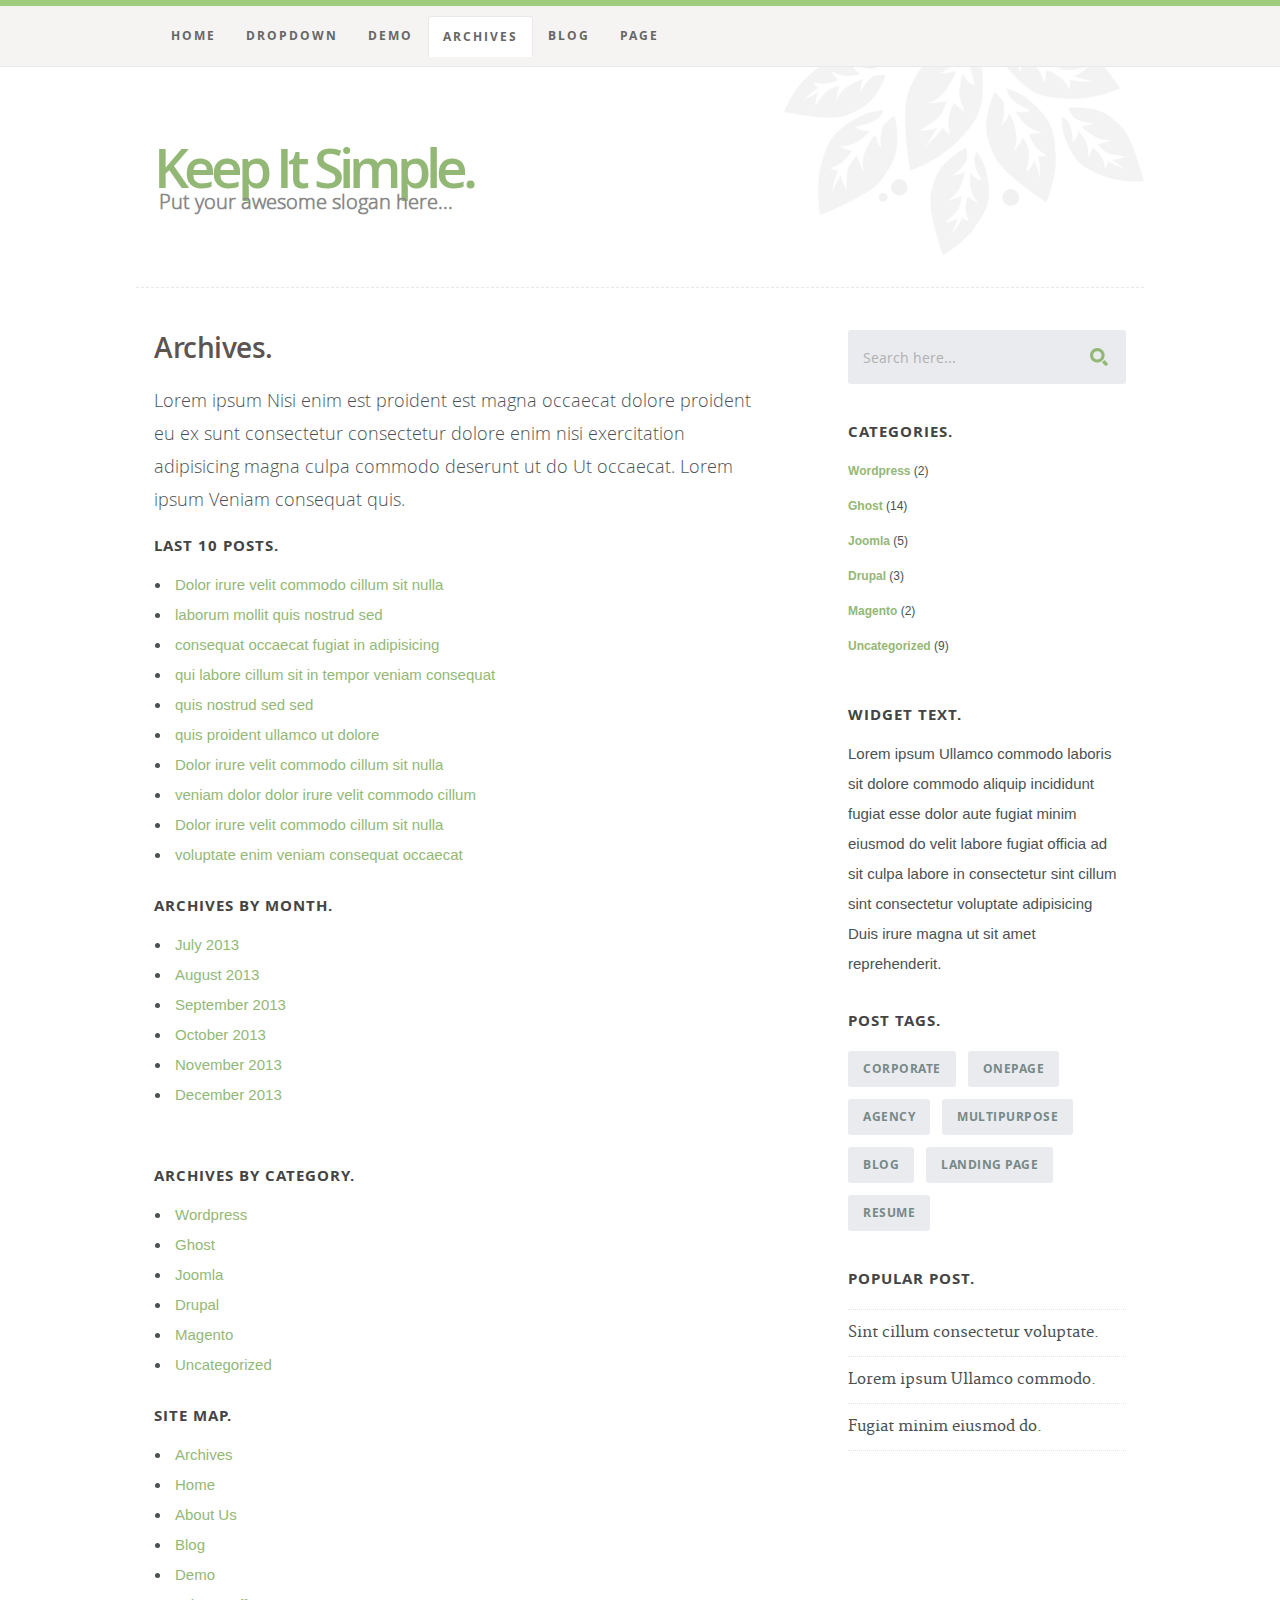
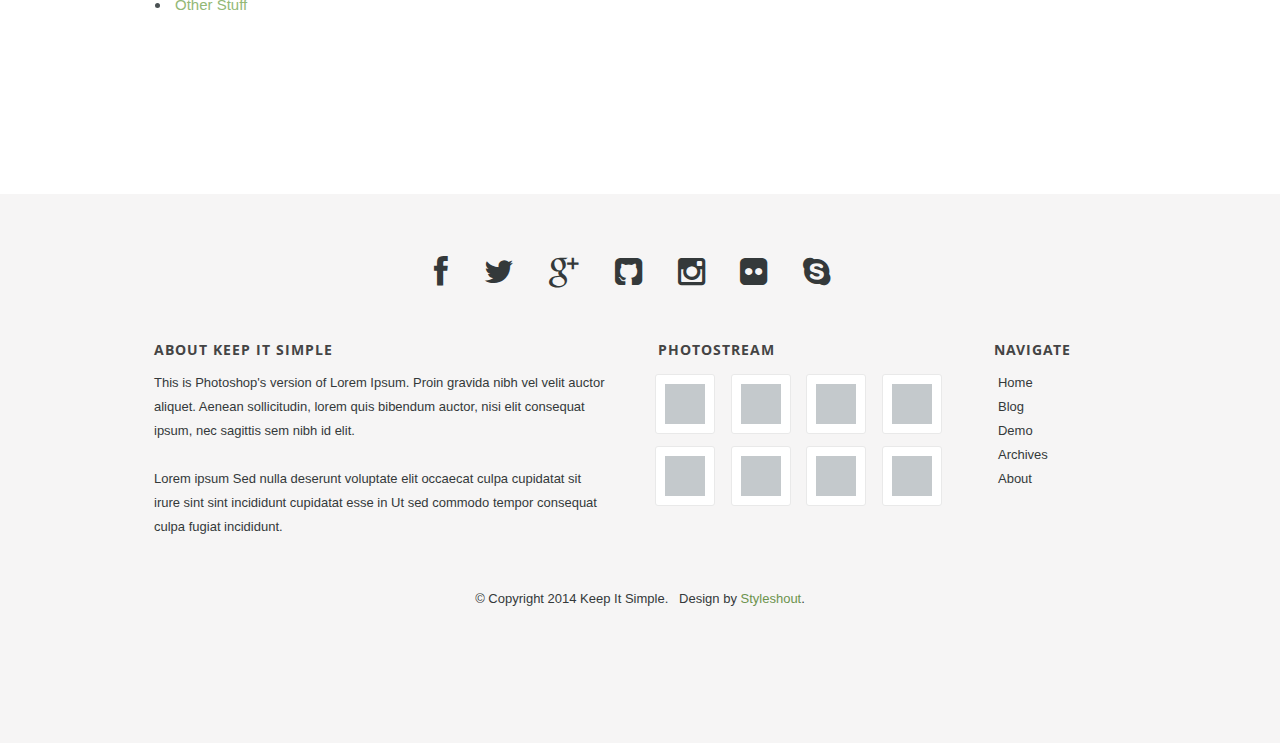
==== commit 34c7941d: "To unix line endings" ====
--- a/archives.html
+++ b/archives.html
@@ -1,316 +1,316 @@
-<!DOCTYPE html>
-<!--[if lt IE 8 ]><html class="no-js ie ie7" lang="en"> <![endif]-->
-<!--[if IE 8 ]><html class="no-js ie ie8" lang="en"> <![endif]-->
-<!--[if IE 9 ]><html class="no-js ie ie9" lang="en"> <![endif]-->
-<!--[if (gte IE 8)|!(IE)]><!--><html class="no-js" lang="en"> <!--<![endif]-->
-<head>
-
-   <!--- Basic Page Needs
-   ================================================== -->
-   <meta charset="utf-8">
-	<title>Keep It Simple.</title>
-	<meta name="description" content="">  
-	<meta name="author" content="">
-
-    <!-- CSS
-    ================================================== -->
-   <link rel="stylesheet" href="css/default.css">
-	<link rel="stylesheet" href="css/layout.css">  
-	<link rel="stylesheet" href="css/media-queries.css">   
-
-   <!-- Script
-   ================================================== -->
-	<script src="js/modernizr.js"></script>
-
-   <!-- Favicons
-	================================================== -->
-	<link rel="shortcut icon" href="favicon.png" >
-
-</head>
-
-<body class="page">
-
-   <!-- Header
-   ================================================== -->
-   <header id="top">
-
-   	<div class="row">
-
-   		<div class="header-content twelve columns">
-
-		      <h1 id="logo-text"><a href="index.html" title="">Keep It Simple.</a></h1>
-				<p id="intro">Put your awesome slogan here...</p>
-
-			</div>			
-
-	   </div>
-
-	   <nav id="nav-wrap"> 
-
-	   	<a class="mobile-btn" href="#nav-wrap" title="Show navigation">Show Menu</a>
-		   <a class="mobile-btn" href="#" title="Hide navigation">Hide Menu</a>
-
-	   	<div class="row">    		            
-
-			   	<ul id="nav" class="nav">
-			      	<li><a href="index.html">Home</a></li>
-			      	<li class="has-children"><a href="#">Dropdown</a>
-	                  <ul>
-	                     <li><a href="#">Submenu 01</a></li>
-	                     <li><a href="#">Submenu 02</a></li>
-	                     <li><a href="#">Submenu 03</a></li>
-	                  </ul>
-	               </li>
-	               <li><a href="demo.html">Demo</a></li>	
-	               <li class="current"><a href="archives.html">Archives</a></li>
-			      	<li class="has-children"><a href="single.html">Blog</a>
-							<ul>
-	                     <li><a href="blog.html">Blog Entries</a></li>
-	                     <li><a href="single.html">Single Blog</a></li>	                     
-	                  </ul>
-			      	</li>		      	
-			      	<li><a href="page.html">Page</a></li>
-			   	</ul> <!-- end #nav -->			   	 
-
-	   	</div> 
-
-	   </nav> <!-- end #nav-wrap --> 	     
-
-   </header> <!-- Header End -->
-
-   <!-- Content
-   ================================================== -->
-   <div id="content-wrap">
-
-   	<div class="row">
-
-   		<div id="main" class="eight columns">
-
-   			<section class="page">					
-
-					<h2>Archives.</h2> 
-					
-					<p class="lead">Lorem ipsum Nisi enim est proident est magna occaecat dolore proident eu ex sunt consectetur consectetur dolore enim nisi exercitation adipisicing magna culpa commodo deserunt ut do Ut occaecat. Lorem ipsum Veniam consequat quis.</p>					
-					
-					<div class="row archive-list">
-
-						<div class="twelve columns">
-
-							<h4>Last 10 Posts.</h4>	
-
-				      	<ul>
-				      		<li><a href="">Dolor irure velit commodo cillum sit nulla</a></li>
-				      		<li><a href="">laborum mollit quis nostrud sed</a></li>
-				      		<li><a href="">consequat occaecat fugiat in adipisicing</a></li>
-				      		<li><a href="">qui labore cillum sit in tempor veniam consequat</a></li>
-				      		<li><a href="">quis nostrud sed sed</a></li>
-				      		<li><a href="">quis proident ullamco ut dolore</a></li>
-				      		<li><a href="">Dolor irure velit commodo cillum sit nulla</a></li>
-				      		<li><a href="">veniam dolor dolor irure velit commodo cillum</a></li>
-				      		<li><a href="">Dolor irure velit commodo cillum sit nulla</a></li>
-				      		<li><a href="">voluptate enim veniam consequat occaecat</a></li>
-				      	</ul>								
-
-						</div>
-
-						<div class="twelve columns">
-
-							<h4>Archives By Month.</h4>
-
-					      	<ul>
-					        		<li><a href="">July 2013</a></li>
-					      		<li><a href="">August 2013</a></li>
-					      		<li><a href="">September 2013</a></li>
-					      		<li><a href="">October 2013</a></li>
-					      		<li><a href="">November 2013</a></li>
-					      		<li><a href="">December 2013</a></li>
-					      	</ul>							
-
-						</div>
-
-					</div> <!-- end row -->			      	
-
-			      <div class="row archive-list">
-			      	
-						<div class="twelve columns">
-
-							<h4>Archives By Category.</h4>	
-
-				      	<ul>
-				      		<li><a href="">Wordpress</a></li>
-				      		<li><a href="">Ghost</a></li>
-				      		<li><a href="">Joomla</a></li>
-				      		<li><a href="">Drupal</a></li>
-				      		<li><a href="">Magento</a></li>
-				      		<li><a href="">Uncategorized</a></li>
-				      	</ul>
-							
-
-						</div>
-
-						<div class="twelve columns">
-
-							<h4>Site Map.</h4>	
-
-				      	<ul>
-				      		<li><a href="">Archives</a></li>
-				      		<li><a href="">Home</a></li>
-				      		<li><a href="">About Us</a></li>
-				      		<li><a href="">Blog</a></li>
-				      		<li><a href="">Demo</a></li>
-				      		<li><a href="">Other Stuff</a></li>
-				      	</ul>							
-
-						</div>
-
-			      </div>					
-
-				</section> <!-- End page -->
-
-   		</div> <!-- End main -->
-
-
-   		<div id="sidebar" class="four columns">
-
-   			<div class="widget widget_search">
-                  <h3>Search</h3> 
-                  <form action="#">
-
-                     <input type="text" value="Search here..." onblur="if(this.value == '') { this.value = 'Search here...'; }" onfocus="if (this.value == 'Search here...') { this.value = ''; }" class="text-search">
-                     <input type="submit" value="" class="submit-search">
-
-                  </form>
-               </div>
-
-   			<div class="widget widget_categories group">
-   				<h3>Categories.</h3> 
-   				<ul>
-						<li><a href="#" title="">Wordpress</a> (2)</li>
-						<li><a href="#" title="">Ghost</a> (14)</li>
-						<li><a href="#" title="">Joomla</a> (5)</li>
-						<li><a href="#" title="">Drupal</a> (3)</li>
-						<li><a href="#" title="">Magento</a> (2)</li>
-						<li><a href="#" title="">Uncategorized</a> (9)</li>						
-					</ul>
-				</div>
-
-				<div class="widget widget_text group">
-					<h3>Widget Text.</h3>
-
-   				<p>Lorem ipsum Ullamco commodo laboris sit dolore commodo aliquip incididunt fugiat esse dolor aute fugiat minim eiusmod do velit labore fugiat officia ad sit culpa labore in consectetur sint cillum sint consectetur voluptate adipisicing Duis irure magna ut sit amet reprehenderit.</p>
-
-   			</div>
-
-   			<div class="widget widget_tags">
-               <h3>Post Tags.</h3>
-
-               <div class="tagcloud group">
-                	<a href="#">Corporate</a>
-                  <a href="#">Onepage</a>
-                  <a href="#">Agency</a>
-                  <a href="#">Multipurpose</a>
-                  <a href="#">Blog</a>
-                  <a href="#">Landing Page</a>
-                  <a href="#">Resume</a>
-               </div>
-                  
-            </div>
-
-            <div class="widget widget_popular">
-               <h3>Popular Post.</h3>
-
-               <ul class="link-list">
-                  <li><a href="#">Sint cillum consectetur voluptate.</a></li>
-                  <li><a href="#">Lorem ipsum Ullamco commodo.</a></li>
-                  <li><a href="#">Fugiat minim eiusmod do.</a></li>                     
-               </ul>
-                  
-            </div>
-   			
-   		</div> <!-- end sidebar -->
-
-   	</div> <!-- end row -->
-
-   </div> <!-- end content-wrap -->
-
-
-   <!-- Footer
-   ================================================== -->
-   <footer>
-
-      <div class="row"> 
-
-      	<div class="twelve columns">	
-				<ul class="social-links">
-               <li><a href="#"><i class="fa fa-facebook"></i></a></li>
-               <li><a href="#"><i class="fa fa-twitter"></i></a></li>
-               <li><a href="#"><i class="fa fa-google-plus"></i></a></li>               
-               <li><a href="#"><i class="fa fa-github-square"></i></a></li>
-               <li><a href="#"><i class="fa fa-instagram"></i></a></li>
-               <li><a href="#"><i class="fa fa-flickr"></i></a></li>               
-               <li><a href="#"><i class="fa fa-skype"></i></a></li>
-            </ul>			
-      	</div>
-      	
-         <div class="six columns info">
-
-            <h3>About Keep It Simple</h3> 
-
-            <p>This is Photoshop's version  of Lorem Ipsum. Proin gravida nibh vel velit auctor aliquet.
-            Aenean sollicitudin, lorem quis bibendum auctor, nisi elit consequat ipsum, nec sagittis sem
-            nibh id elit. 
-            </p>
-
-            <p>Lorem ipsum Sed nulla deserunt voluptate elit occaecat culpa cupidatat sit irure sint 
-            sint incididunt cupidatat esse in Ut sed commodo tempor consequat culpa fugiat incididunt.</p>
-
-         </div>
-
-         <div class="four columns">
-
-            <h3>Photostream</h3>
-            
-            <ul class="photostream group">
-               <li><a href="#"><img alt="thumbnail" src="images/thumb.jpg"></a></li>
-               <li><a href="#"><img alt="thumbnail" src="images/thumb.jpg"></a></li>
-               <li><a href="#"><img alt="thumbnail" src="images/thumb.jpg"></a></li>
-               <li><a href="#"><img alt="thumbnail" src="images/thumb.jpg"></a></li>
-               <li><a href="#"><img alt="thumbnail" src="images/thumb.jpg"></a></li>
-               <li><a href="#"><img alt="thumbnail" src="images/thumb.jpg"></a></li>
-               <li><a href="#"><img alt="thumbnail" src="images/thumb.jpg"></a></li>
-               <li><a href="#"><img alt="thumbnail" src="images/thumb.jpg"></a></li>
-            </ul>           
-
-         </div>
-
-         <div class="two columns">
-            <h3 class="social">Navigate</h3>
-
-            <ul class="navigate group">
-               <li><a href="#">Home</a></li>
-               <li><a href="#">Blog</a></li>
-               <li><a href="#">Demo</a></li>
-               <li><a href="#">Archives</a></li>
-               <li><a href="#">About</a></li>
-            </ul>
-         </div>
-
-         <p class="copyright">&copy; Copyright 2014 Keep It Simple. &nbsp; Design by <a title="Styleshout" href="http://www.styleshout.com/">Styleshout</a>.</p>
-        
-      </div> <!-- End row -->
-
-      <div id="go-top"><a class="smoothscroll" title="Back to Top" href="#top"><i class="fa fa-chevron-up"></i></a></div>
-
-   </footer> <!-- End Footer-->
-
-
-   <!-- Java Script
-   ================================================== -->
-   <script src="http://ajax.googleapis.com/ajax/libs/jquery/1.10.2/jquery.min.js"></script>
-   <script>window.jQuery || document.write('<script src="js/jquery-1.10.2.min.js"><\/script>')</script>
-   <script type="text/javascript" src="js/jquery-migrate-1.2.1.min.js"></script>  
-   <script src="js/main.js"></script>
-
-</body>
-
+<!DOCTYPE html>
+<!--[if lt IE 8 ]><html class="no-js ie ie7" lang="en"> <![endif]-->
+<!--[if IE 8 ]><html class="no-js ie ie8" lang="en"> <![endif]-->
+<!--[if IE 9 ]><html class="no-js ie ie9" lang="en"> <![endif]-->
+<!--[if (gte IE 8)|!(IE)]><!--><html class="no-js" lang="en"> <!--<![endif]-->
+<head>
+
+   <!--- Basic Page Needs
+   ================================================== -->
+   <meta charset="utf-8">
+	<title>Keep It Simple.</title>
+	<meta name="description" content="">  
+	<meta name="author" content="">
+
+    <!-- CSS
+    ================================================== -->
+   <link rel="stylesheet" href="css/default.css">
+	<link rel="stylesheet" href="css/layout.css">  
+	<link rel="stylesheet" href="css/media-queries.css">   
+
+   <!-- Script
+   ================================================== -->
+	<script src="js/modernizr.js"></script>
+
+   <!-- Favicons
+	================================================== -->
+	<link rel="shortcut icon" href="favicon.png" >
+
+</head>
+
+<body class="page">
+
+   <!-- Header
+   ================================================== -->
+   <header id="top">
+
+   	<div class="row">
+
+   		<div class="header-content twelve columns">
+
+		      <h1 id="logo-text"><a href="index.html" title="">Keep It Simple.</a></h1>
+				<p id="intro">Put your awesome slogan here...</p>
+
+			</div>			
+
+	   </div>
+
+	   <nav id="nav-wrap"> 
+
+	   	<a class="mobile-btn" href="#nav-wrap" title="Show navigation">Show Menu</a>
+		   <a class="mobile-btn" href="#" title="Hide navigation">Hide Menu</a>
+
+	   	<div class="row">    		            
+
+			   	<ul id="nav" class="nav">
+			      	<li><a href="index.html">Home</a></li>
+			      	<li class="has-children"><a href="#">Dropdown</a>
+	                  <ul>
+	                     <li><a href="#">Submenu 01</a></li>
+	                     <li><a href="#">Submenu 02</a></li>
+	                     <li><a href="#">Submenu 03</a></li>
+	                  </ul>
+	               </li>
+	               <li><a href="demo.html">Demo</a></li>	
+	               <li class="current"><a href="archives.html">Archives</a></li>
+			      	<li class="has-children"><a href="single.html">Blog</a>
+							<ul>
+	                     <li><a href="blog.html">Blog Entries</a></li>
+	                     <li><a href="single.html">Single Blog</a></li>	                     
+	                  </ul>
+			      	</li>		      	
+			      	<li><a href="page.html">Page</a></li>
+			   	</ul> <!-- end #nav -->			   	 
+
+	   	</div> 
+
+	   </nav> <!-- end #nav-wrap --> 	     
+
+   </header> <!-- Header End -->
+
+   <!-- Content
+   ================================================== -->
+   <div id="content-wrap">
+
+   	<div class="row">
+
+   		<div id="main" class="eight columns">
+
+   			<section class="page">					
+
+					<h2>Archives.</h2> 
+					
+					<p class="lead">Lorem ipsum Nisi enim est proident est magna occaecat dolore proident eu ex sunt consectetur consectetur dolore enim nisi exercitation adipisicing magna culpa commodo deserunt ut do Ut occaecat. Lorem ipsum Veniam consequat quis.</p>					
+					
+					<div class="row archive-list">
+
+						<div class="twelve columns">
+
+							<h4>Last 10 Posts.</h4>	
+
+				      	<ul>
+				      		<li><a href="">Dolor irure velit commodo cillum sit nulla</a></li>
+				      		<li><a href="">laborum mollit quis nostrud sed</a></li>
+				      		<li><a href="">consequat occaecat fugiat in adipisicing</a></li>
+				      		<li><a href="">qui labore cillum sit in tempor veniam consequat</a></li>
+				      		<li><a href="">quis nostrud sed sed</a></li>
+				      		<li><a href="">quis proident ullamco ut dolore</a></li>
+				      		<li><a href="">Dolor irure velit commodo cillum sit nulla</a></li>
+				      		<li><a href="">veniam dolor dolor irure velit commodo cillum</a></li>
+				      		<li><a href="">Dolor irure velit commodo cillum sit nulla</a></li>
+				      		<li><a href="">voluptate enim veniam consequat occaecat</a></li>
+				      	</ul>								
+
+						</div>
+
+						<div class="twelve columns">
+
+							<h4>Archives By Month.</h4>
+
+					      	<ul>
+					        		<li><a href="">July 2013</a></li>
+					      		<li><a href="">August 2013</a></li>
+					      		<li><a href="">September 2013</a></li>
+					      		<li><a href="">October 2013</a></li>
+					      		<li><a href="">November 2013</a></li>
+					      		<li><a href="">December 2013</a></li>
+					      	</ul>							
+
+						</div>
+
+					</div> <!-- end row -->			      	
+
+			      <div class="row archive-list">
+			      	
+						<div class="twelve columns">
+
+							<h4>Archives By Category.</h4>	
+
+				      	<ul>
+				      		<li><a href="">Wordpress</a></li>
+				      		<li><a href="">Ghost</a></li>
+				      		<li><a href="">Joomla</a></li>
+				      		<li><a href="">Drupal</a></li>
+				      		<li><a href="">Magento</a></li>
+				      		<li><a href="">Uncategorized</a></li>
+				      	</ul>
+							
+
+						</div>
+
+						<div class="twelve columns">
+
+							<h4>Site Map.</h4>	
+
+				      	<ul>
+				      		<li><a href="">Archives</a></li>
+				      		<li><a href="">Home</a></li>
+				      		<li><a href="">About Us</a></li>
+				      		<li><a href="">Blog</a></li>
+				      		<li><a href="">Demo</a></li>
+				      		<li><a href="">Other Stuff</a></li>
+				      	</ul>							
+
+						</div>
+
+			      </div>					
+
+				</section> <!-- End page -->
+
+   		</div> <!-- End main -->
+
+
+   		<div id="sidebar" class="four columns">
+
+   			<div class="widget widget_search">
+                  <h3>Search</h3> 
+                  <form action="#">
+
+                     <input type="text" value="Search here..." onblur="if(this.value == '') { this.value = 'Search here...'; }" onfocus="if (this.value == 'Search here...') { this.value = ''; }" class="text-search">
+                     <input type="submit" value="" class="submit-search">
+
+                  </form>
+               </div>
+
+   			<div class="widget widget_categories group">
+   				<h3>Categories.</h3> 
+   				<ul>
+						<li><a href="#" title="">Wordpress</a> (2)</li>
+						<li><a href="#" title="">Ghost</a> (14)</li>
+						<li><a href="#" title="">Joomla</a> (5)</li>
+						<li><a href="#" title="">Drupal</a> (3)</li>
+						<li><a href="#" title="">Magento</a> (2)</li>
+						<li><a href="#" title="">Uncategorized</a> (9)</li>						
+					</ul>
+				</div>
+
+				<div class="widget widget_text group">
+					<h3>Widget Text.</h3>
+
+   				<p>Lorem ipsum Ullamco commodo laboris sit dolore commodo aliquip incididunt fugiat esse dolor aute fugiat minim eiusmod do velit labore fugiat officia ad sit culpa labore in consectetur sint cillum sint consectetur voluptate adipisicing Duis irure magna ut sit amet reprehenderit.</p>
+
+   			</div>
+
+   			<div class="widget widget_tags">
+               <h3>Post Tags.</h3>
+
+               <div class="tagcloud group">
+                	<a href="#">Corporate</a>
+                  <a href="#">Onepage</a>
+                  <a href="#">Agency</a>
+                  <a href="#">Multipurpose</a>
+                  <a href="#">Blog</a>
+                  <a href="#">Landing Page</a>
+                  <a href="#">Resume</a>
+               </div>
+                  
+            </div>
+
+            <div class="widget widget_popular">
+               <h3>Popular Post.</h3>
+
+               <ul class="link-list">
+                  <li><a href="#">Sint cillum consectetur voluptate.</a></li>
+                  <li><a href="#">Lorem ipsum Ullamco commodo.</a></li>
+                  <li><a href="#">Fugiat minim eiusmod do.</a></li>                     
+               </ul>
+                  
+            </div>
+   			
+   		</div> <!-- end sidebar -->
+
+   	</div> <!-- end row -->
+
+   </div> <!-- end content-wrap -->
+
+
+   <!-- Footer
+   ================================================== -->
+   <footer>
+
+      <div class="row"> 
+
+      	<div class="twelve columns">	
+				<ul class="social-links">
+               <li><a href="#"><i class="fa fa-facebook"></i></a></li>
+               <li><a href="#"><i class="fa fa-twitter"></i></a></li>
+               <li><a href="#"><i class="fa fa-google-plus"></i></a></li>               
+               <li><a href="#"><i class="fa fa-github-square"></i></a></li>
+               <li><a href="#"><i class="fa fa-instagram"></i></a></li>
+               <li><a href="#"><i class="fa fa-flickr"></i></a></li>               
+               <li><a href="#"><i class="fa fa-skype"></i></a></li>
+            </ul>			
+      	</div>
+      	
+         <div class="six columns info">
+
+            <h3>About Keep It Simple</h3> 
+
+            <p>This is Photoshop's version  of Lorem Ipsum. Proin gravida nibh vel velit auctor aliquet.
+            Aenean sollicitudin, lorem quis bibendum auctor, nisi elit consequat ipsum, nec sagittis sem
+            nibh id elit. 
+            </p>
+
+            <p>Lorem ipsum Sed nulla deserunt voluptate elit occaecat culpa cupidatat sit irure sint 
+            sint incididunt cupidatat esse in Ut sed commodo tempor consequat culpa fugiat incididunt.</p>
+
+         </div>
+
+         <div class="four columns">
+
+            <h3>Photostream</h3>
+            
+            <ul class="photostream group">
+               <li><a href="#"><img alt="thumbnail" src="images/thumb.jpg"></a></li>
+               <li><a href="#"><img alt="thumbnail" src="images/thumb.jpg"></a></li>
+               <li><a href="#"><img alt="thumbnail" src="images/thumb.jpg"></a></li>
+               <li><a href="#"><img alt="thumbnail" src="images/thumb.jpg"></a></li>
+               <li><a href="#"><img alt="thumbnail" src="images/thumb.jpg"></a></li>
+               <li><a href="#"><img alt="thumbnail" src="images/thumb.jpg"></a></li>
+               <li><a href="#"><img alt="thumbnail" src="images/thumb.jpg"></a></li>
+               <li><a href="#"><img alt="thumbnail" src="images/thumb.jpg"></a></li>
+            </ul>           
+
+         </div>
+
+         <div class="two columns">
+            <h3 class="social">Navigate</h3>
+
+            <ul class="navigate group">
+               <li><a href="#">Home</a></li>
+               <li><a href="#">Blog</a></li>
+               <li><a href="#">Demo</a></li>
+               <li><a href="#">Archives</a></li>
+               <li><a href="#">About</a></li>
+            </ul>
+         </div>
+
+         <p class="copyright">&copy; Copyright 2014 Keep It Simple. &nbsp; Design by <a title="Styleshout" href="http://www.styleshout.com/">Styleshout</a>.</p>
+        
+      </div> <!-- End row -->
+
+      <div id="go-top"><a class="smoothscroll" title="Back to Top" href="#top"><i class="fa fa-chevron-up"></i></a></div>
+
+   </footer> <!-- End Footer-->
+
+
+   <!-- Java Script
+   ================================================== -->
+   <script src="http://ajax.googleapis.com/ajax/libs/jquery/1.10.2/jquery.min.js"></script>
+   <script>window.jQuery || document.write('<script src="js/jquery-1.10.2.min.js"><\/script>')</script>
+   <script type="text/javascript" src="js/jquery-migrate-1.2.1.min.js"></script>  
+   <script src="js/main.js"></script>
+
+</body>
+
 </html>--- a/css/default.css
+++ b/css/default.css
@@ -1,785 +1,785 @@
-/*
-=====================================================================
-*   Keep It Simple v2.0 Default Stylesheet
-*   url: styleshout.com
-*   07-12-2014
-=====================================================================
-
-TOC:
-
-a. Webfonts and Icon fonts
-b. Reset
-c. Default Styles
-   1. Basic
-   2. Typography
-   3. Links
-   4. Media
-   5. Buttons
-   6. Forms
-   d. Grid
-   e. Others
-   1. Clearing
-   2. Misc
-
-=====================================================================  */
-
-
-/* ------------------------------------------------------------------ */
-/* a. Webfonts and Icon fonts
- -------------------------------------------------------------------- */
-
-@import url("fonts.css");
-@import url("font-awesome/css/font-awesome.min.css");
-
-/* ------------------------------------------------------------------
-/* b. Reset
-      Adapted from:
-      Normalize.css - https://github.com/necolas/normalize.css/
-      HTML5 Doctor Reset - html5doctor.com/html-5-reset-stylesheet/
-/* ------------------------------------------------------------------ */
-
-html, body, div, span, object, iframe,
-h1, h2, h3, h4, h5, h6, p, blockquote, pre,
-abbr, address, cite, code,
-del, dfn, em, img, ins, kbd, q, samp,
-small, strong, sub, sup, var,
-b, i,
-dl, dt, dd, ol, ul, li,
-fieldset, form, label, legend,
-table, caption, tbody, tfoot, thead, tr, th, td,
-article, aside, canvas, details, figcaption, figure,
-footer, header, hgroup, menu, nav, section, summary,
-time, mark, audio, video {
-   margin: 0;
-   padding: 0;
-   border: 0;
-   outline: 0;
-   font-size: 100%;
-   vertical-align: baseline;
-   background: transparent;
-}
-
-article,aside,details,figcaption,figure,
-footer,header,hgroup,menu,nav,section {
-   display: block;
-}
-
-audio,
-canvas,
-video {
-   display: inline-block;
-}
-
-audio:not([controls]) {
-   display: none;
-   height: 0;
-}
-
-[hidden] { display: none; }
-
-code, kbd, pre, samp {
-   font-family: monospace, serif;
-   font-size: 1em;
-}
-
-pre {
-   white-space: pre;
-   white-space: pre-wrap;
-   word-wrap: break-word;
-}
-
-blockquote, q { quotes: &#8220 &#8220; }
-
-blockquote:before, blockquote:after,
-q:before, q:after {
-   content: '';
-   content: none;
-}
-
-ins {
-   background-color: #ff9;
-   color: #000;
-   text-decoration: none;
-}
-
-mark {
-   background-color: #F1EE78;
-   color: #555;
-}
-
-del { text-decoration: line-through; }
-
-abbr[title], dfn[title] {
-   border-bottom: 1px dotted;
-   cursor: help;
-}
-
-table {
-   border-collapse: collapse;
-   border-spacing: 0;
-}
-
-
-/* ------------------------------------------------------------------ */
-/* c. Default and Basic Styles
-      Adapted from:
-      Skeleton CSS Framework - http://www.getskeleton.com/
-      Typeplate Typographic Starter Kit - http://typeplate.com/
-/* ------------------------------------------------------------------ */
-
-
-/* 1. Basic  ------------------------------------------------------- */
-
-*,
-*:before,
-*:after {
-   -moz-box-sizing: border-box;
-   -webkit-box-sizing: border-box;
-   box-sizing: border-box;
-}
-
-html { font-size: 62.5%; }
-
-body {
-   background: #fff;
-   font-family: 'opensans-light', sans-serif;
-   font-weight: normal;
-   font-size: 15px;
-   line-height: 30px;
-	color: #4A5153;	
-
-   -webkit-font-smoothing: antialiased; /* Fix for webkit rendering */
-	-webkit-text-size-adjust: 100%;
-}
-
-/* 2. Typography
-      Vertical rhythm with leading derived from 6
---------------------------------------------------------------------- */
-
-h1, h2, h3, h4, h5, h6 {
-   color: #444;
-	font-family: 'opensans-semibold', sans-serif;
-   font-weight: normal;
-   text-rendering: optimizeLegibility;
-}
-h1 a, h2 a, h3 a, h4 a, h5 a, h6 a { font-weight: inherit; }
-h1 { font-size: 38px; line-height: 42px; margin-bottom: 12px; letter-spacing: -1px; }
-h2 { font-size: 28px; line-height: 36px; margin-bottom: 6px; }
-h3 { font-size: 22px; line-height: 30px; margin-bottom: 12px; }
-h4 { font-size: 20px; line-height: 30px; margin-bottom: 6px; }
-h5 { font-size: 18px; line-height: 30px; }
-h6 { font-size: 14px; line-height: 30px; }
-.subheader { }
-
-p { margin: 0 0 30px 0; }
-p img { margin: 0; }
-p.lead {
-   font: 18px/33px 'opensans-light', sans-serif;
-   margin-bottom: 18px;   
-}
-
-/* for 'em' and 'strong' tags, font-size and line-height should be same with
-the body tag due to rendering problems in some browsers */
-em { font: 15px/30px 'merriweather-italic', sans-serif; }
-strong, b { font: 15px/30px 'merriweather-bold', sans-serif; }
-small { font-size: 11px; line-height: inherit; }
-
-/*	Blockquotes */
-blockquote {
-   margin: 30px 0px;
-   padding-left: 40px;
-   position: relative;
-}
-blockquote:before {
-   content: "\201C";
-   opacity: 0.45;
-   font-size: 80px;
-   line-height: 0px;
-   margin: 0;
-   font-family: arial, sans-serif;
-
-   position: absolute;
-   top:  30px;
-	left: 0;
-}
-blockquote p {
-   font-family: georgia, serif;
-   font-style: italic;
-   padding: 0;
-   font-size: 18px;
-   line-height: 30px;
-}
-blockquote cite {
-   display: block;
-   font-size: 12px;
-   font-style: normal;
-   line-height: 18px;
-}
-blockquote cite:before { content: "\2014 \0020"; }
-blockquote cite a,
-blockquote cite a:visited { color: #8B9798; border: none }
-
-/* ---------------------------------------------------------------------
-/*  Pull Quotes Markup
-/*
-    <aside class="pull-quote">
-		<blockquote>
-			<p></p>
-		</blockquote>
-	 </aside>
-/*
-/* --------------------------------------------------------------------- */
-.pull-quote {
-   position: relative;
-	padding: 18px 30px 18px 0px;
-}
-.pull-quote:before,
-.pull-quote:after {
-	height: 1em;
-	opacity: 0.45;
-	position: absolute;
-	font-size: 80px;
-   font-family: Arial, Sans-Serif;
-}
-.pull-quote:before {
-	content: "\201C";
-	top:  33px;
-	left: 0;
-}
-.pull-quote:after {
-	content: '\201D';
-	bottom: -33px;
-	right: 0;
-}
-.pull-quote blockquote {
-   margin: 0;
-}
-.pull-quote blockquote:before {
-   content: none;
-}
-
-/* Abbreviations */
-abbr {
-   font-family: 'opensans-bold', sans-serif;
-	font-variant: small-caps;
-	text-transform: lowercase;
-   letter-spacing: .5px;
-	color: gray;
-}
-abbr:hover { cursor: help; }
-
-/* drop cap */
-.drop-cap:first-letter {
-	float: left;
-	margin: 0;
-	padding: 14px 6px 0 0;
-	font-size: 84px;
-	font-family: /* Copperplate */ 'opensans-bold', sans-serif;
-   line-height: 60px;
-	text-indent: 0;
-	background: transparent;
-	color: inherit;
-}
-
-hr { border: solid #E8E8E8; border-width: 1px 0 0; clear: both; margin: 11px 0 30px; height: 0; }
-
-
-/*  3. Links  ------------------------------------------------------- */
-
-a, a:visited {
-   text-decoration: none;
-   outline: 0;
-   color: #93B876;
-   
-   -webkit-transition: color .3s ease-in-out;
-   -moz-transition: color .3s ease-in-out;
-   -o-transition: color .3s ease-in-out;
-   transition: color .3s ease-in-out;
-}
-a:hover, a:focus { color: #34393A; }
-p a, p a:visited { line-height: inherit; }
-
-
-/*  4. List  --------------------------------------------------------- */
-
-ul, ol { margin-bottom: 24px; margin-top: 12px; }
-ul { list-style: none  }
-ol { list-style: decimal; }
-ol, ul.square, ul.circle, ul.disc { margin-left: 17px; }
-ul.square { list-style: square }
-ul.circle { list-style: circle }
-ul.disc { list-style: disc }
-ul li { padding-left: 4px; }
-ul.large li { }
-li p { }
-ul ul, ul ol,
-ol ol, ol ul { margin: 6px 0 6px 17px; }
-ul ul li, ul ol li,
-ol ol li, ol ul li { }
-
-
-/* ---------------------------------------------------------------------
-/*  Stats Tab Markup
-
-    <ul class="stats-tabs">
-		<li><a href="#">[value]<em>[name]</em></a></li>
-	 </ul>
-
-    Extend this object into your markup.
-/*
-/* --------------------------------------------------------------------- */
-.stats-tabs {
-   padding: 0;
-   margin: 24px 0;
-}
-.stats-tabs li {
-	display: inline-block;
-	margin: 0 10px 18px 0;
-	padding: 0 10px 0 0;
-	border-right: 1px solid #ccc;
-}
-.stats-tabs li:last-child {
-	margin: 0;
-	padding: 0;
-	border: none;
-}
-.stats-tabs li a {
-	display: inline-block;
-	font-size: 24px;
-	font-family: 'opensans-bold', sans-serif;
-   border: none;
-   color: #444;
-}
-.stats-tabs li a:hover {
-   color: #93B876;
-}
-.stats-tabs li a em {
-	display: block;
-	margin: 6px 0 0 0;
-	font-size: 14px;
-	font-family: 'opensans-regular', sans-serif;
-   color: #8B9798;
-}
-
-/* definition list */
-dl { margin: 12px 0; }
-dt { margin: 0; color: #93B876; }
-dd { margin: 0 0 0 20px; }
-
-/* Lining Definition Style Markup */
-.lining dt,
-.lining dd {
-	display: inline;
-	margin: 0;
-}
-.lining dt + dt:before,
-.lining dd + dt:before {
-	content: "\A";
-	white-space: pre;
-}
-.lining dd + dd:before {
-	content: ", ";
-}
-.lining dd:before {
-	content: ": ";
-	margin-left: -0.2em;
-}
-
-/* Dictionary Definition Style Markup */
-.dictionary-style dt {
-	display: inline;
-	counter-reset: definitions;
-}
-.dictionary-style dt + dt:before {
-	content: ", ";
-	margin-left: -0.2em;
-}
-.dictionary-style dd {
-	display: block;
-	counter-increment: definitions;
-}
-.dictionary-style dd:before {
-	content: counter(definitions, decimal) ". ";
-}
-
-/* Pagination */
-.pagination {
-   margin: 36px auto;
-   text-align: center;
-}
-.pagination ul li {
-   display: inline-block;
-   margin: 0;
-   padding: 0;
-}
-.pagination .page-numbers {
-   font: 15px/21px 'opensans-bold', sans-serif;
-   display: inline-block;
-   padding: 6px 10px;
-   margin-right: 3px;
-   margin-bottom: 6px;
-	color: #6E757C;
-	background-color: #E6E8EB;
-
-	-webkit-transition: all 200ms ease-in-out;
-	-moz-transition: all 200ms ease-in-out;
-	-o-transition: all 200ms ease-in-out;
-	-ms-transition: all 200ms ease-in-out;
-	transition: all 200ms ease-in-out;
-
-   border-radius: 3px;
-}
-.pagination .page-numbers:hover {
-   background: #838A91;
-   color: #fff;
-}
-.pagination .current,
-.pagination .current:hover {
-   background-color: #93B876;
-   color: #fff;
-}
-.pagination .inactive,
-.pagination .inactive:hover {
-   background-color: #E6E8EB;
-	color: #A9ADB2;
-}
-.pagination .prev, .pagination .next {}
-
-/* 5. Media   --------------------------------------------------------- */
-
-img,
-video,
-iframe,
-embed,
-object {
-   max-width: 100%;
-   height: auto;
-}
-img.pull-right { margin: 12px 0px 0px 18px; }
-img.pull-left { margin: 12px 18px 0px 0px; }
-
-/* 6. Buttons  --------------------------------------------------------- */
-
-.button,
-.button:visited,
-button,
-input[type="submit"],
-input[type="reset"],
-input[type="button"] {
-   font: 14px/30px 'opensans-bold', sans-serif;
-   background: #9CCF5F;
-   color: #fff;
-   display: inline-block;   
-	text-decoration: none;
-   padding: 12px 20px;
-	margin-bottom: 18px;
-   border: none;
-   cursor: pointer;
-   height: auto;
-   text-transform: uppercase;
-   letter-spacing: 2px;
-   text-align: center;
-
-   -webkit-transition: all .2s ease-in-out;
-	-moz-transition: all .2s ease-in-out;
-	-o-transition: all .2s ease-in-out;
-	-ms-transition: all .2s ease-in-out;
-	transition: all .2s ease-in-out;
-
-   border-radius: 3px;
-}
-
-.button:hover,
-button:hover,
-input[type="submit"]:hover,
-input[type="reset"]:hover,
-input[type="button"]:hover {
-   background: #70A431;
-   color: #fff;
-}
-
-.button:active,
-button:active,
-input[type="submit"]:active,
-input[type="reset"]:active,
-input[type="button"]:active {
-   background: #70A431;
-   color: #fff;
-}
-
-/* Fix for odd Mozilla border & padding issues */
-button::-moz-focus-inner,
-input::-moz-focus-inner {
-    border: 0;
-    padding: 0;
-}
-
-
-/* 7. Forms  --------------------------------------------------------- */
-
-form { margin-bottom: 24px; }
-fieldset { margin-bottom: 24px; }
-
-input,
-button {
-	-webkit-font-smoothing: antialiased;
-}
-
-input[type="text"],
-input[type="password"],
-input[type="email"],
-textarea,
-select {
-   display: block;
-   padding: 12px 15px;
-   margin: 0 0 24px 0;
-   border: 0;
-   outline: none;
-   vertical-align: middle;
-   /* min-width: 225px; */
-	max-width: 100%;
-   
-	background: #E9EBEE;
-	color: #B1B1B1;
-
-	font-family: 'opensans-regular', sans-serif;
-	font-size: 14px;
-   line-height: 30px;
-   height: 54px;
-   border-radius: 3px;
-}
-textarea {
-	min-height: 162px;
-}
-
-/* select { padding: 0;
-   width: 220px;
-   } */
-
-input[type="text"]:focus,
-input[type="password"]:focus,
-input[type="email"]:focus,
-textarea:focus {
-	background: #AFB7BE;
-	color: #fff;
-}
-
-label,
-legend {
-   font: 16px/24px 'opensans-bold', sans-serif;
-	margin: 12px 0;
-   color: #3d4145;
-   display: block;
-}
-label span,
-legend span {
-	color: #8B9798;
-   font: 14px/24px 'opensans-regular', sans-serif;
-}
-
-input[type="checkbox"],
-input[type="radio"] {
-   font-size: 15px;
-   color: #3d4145;
-}
-
-input[type="checkbox"] { display: inline; }
-
-
-/* ------------------------------------------------------------------ */
-/* d. Grid
---------------------------------------------------------------------- */
-
-/* default
---------------------------------------------------------------- */
-.row {
-   width: 94%;
-   max-width: 1008px;
-   margin: 0 auto;
-}
-/* fixed width for IE8 */
-.ie .row { width: 1000px; }
-
-.narrow .row { max-width: 980px; }
-
-.row .row { 
-	width: auto; 
-	max-width: none; 
-	margin: 0 -18px; 
-}
-
-/* row clearing */
-.row:before,
-.row:after {
-    content: " ";
-    display: table;
-}
-.row:after { clear: both; }
-
-.column, .columns {
-   position: relative;
-   padding: 0 18px;
-   min-height: 1px;
-   float: left;
-}
-.column.centered, .columns.centered  {
-    float: none;
-    margin: 0 auto;
-}
-
-/* removed gutters */
-.row.collapsed > .column,
-.row.collapsed > .columns,
-.column.collapsed, .columns.collapsed  { padding: 0; }
-
-[class*="column"] + [class*="column"]:last-child { float: right; }
-[class*="column"] + [class*="column"].end { float: right; }
-
-/* column widths */
-.one, .row .one        { width: 8.33333%; }
-.two, .row .two        { width: 16.66667%; }
-.three, .row .three    { width: 25%; }
-.four, .row .four      { width: 33.33333%; }
-.five, .row .five      { width: 41.66667%; }
-.six, .row .six        { width: 50%; }
-.seven, .row .seven    { width: 58.33333%; }
-.eight, .row .eight    { width: 66.66667%; }
-.nine, .row .nine      { width: 75%; }
-.ten .row .ten         { width: 83.33333%; }
-.eleven, .row .eleven  { width: 91.66667%; }
-.twelve, .row .twelve  { width: 100%; }
-
-/* Offsets */
-.row .offset-1    { margin-left: 8.33333%; }
-.row .offset-2    { margin-left: 16.66667%; }
-.row .offset-3    { margin-left: 25%; }
-.row .offset-4    { margin-left: 33.33333%; }
-.row .offset-5    { margin-left: 41.66667%; }
-.row .offset-6    { margin-left: 50%; }
-.row .offset-7    { margin-left: 58.33333%; }
-.row .offset-8    { margin-left: 66.66667%; }
-.row .offset-9    { margin-left: 75%; }
-.row .offset-10   { margin-left: 83.33333%; }
-.row .offset-11   { margin-left: 91.66667%; }
-
-/* block grids
---------------------------------------------------------------------- */
-.bgrid-sixths [class*="column"]   { width: 16.66667%; }
-.bgrid-quarters [class*="column"] { width: 25%; }
-.bgrid-thirds [class*="column"]   { width: 33.33333%; }
-.bgrid-halves [class*="column"]   { width: 50%; }
-
-[class*="bgrid"] [class*="column"] + [class*="column"]:last-child { float: left; }
-
-/* Left clearing for block grid columns - columns that changes width in
-different screen sizes. Allows columns with different heights to align
-properly.
---------------------------------------------------------------------- */
-.first { clear: left; }   /* first column in default screen */
-.s-first { clear: none; } /* first column in smaller screens */
-
-/* smaller screens
---------------------------------------------------------------- */
-@media only screen and (max-width: 900px) {
-
-   /* block grids on small screens */
-   .s-bgrid-sixths [class*="column"]   { width: 16.66667%; }
-   .s-bgrid-quarters [class*="column"] { width: 25%; }
-   .s-bgrid-thirds [class*="column"]   { width: 33.33333%; }
-   .s-bgrid-halves [class*="column"]   { width: 50%; }
-
-   /* block grids left clearing */
-   .first { clear: none; }
-   .s-first { clear: left; }
-
-}
-
-/* screenwidth less than 768px - mobile/smaller tablets
---------------------------------------------------------------- */
-@media only screen and (max-width: 767px) {
-
-   .row {
-	   width: 480px;
-	   margin: 0 auto;
-      padding: 0;
-	}
-   .column, .columns {
-	   width: auto !important;      
-	   float: none;
-	   margin-left: 0;
-	   margin-right: 0;
-      padding: 0 30px;
-   }
-   .row .row { 
-   	width: auto; 
-   	max-width: none; 
-   	margin: 0 -30px; 
-   }
-
-   [class*="column"] + [class*="column"]:last-child { float: none; }
-   [class*="bgrid"] [class*="column"] + [class*="column"]:last-child { float: none; }
-
-   /* Offsets */
-   .row .offset-1    { margin-left: 0%; }
-   .row .offset-2    { margin-left: 0%; }
-   .row .offset-3    { margin-left: 0%; }
-   .row .offset-4    { margin-left: 0%; }
-   .row .offset-5    { margin-left: 0%; }
-   .row .offset-6    { margin-left: 0%; }
-   .row .offset-7    { margin-left: 0%; }
-   .row .offset-8    { margin-left: 0%; }
-   .row .offset-9    { margin-left: 0%; }
-   .row .offset-10   { margin-left: 0%; }
-   .row .offset-11   { margin-left: 0%; }
-}
-
-/* screenwidth less than or equal 480px - mobile wide
---------------------------------------------------------------- */
-@media only screen and (max-width: 480px) {
-
-   .row { width: auto; }
-
-}
-
-/* larger screens
---------------------------------------------------------------- */
-@media screen and (min-width: 1200px) {
-
-   .wide .row { max-width: 1180px; }
-
-}
-
-/* ------------------------------------------------------------------ */
-/* e. Others
-/* ------------------------------------------------------------------ */
-
-/*  1. Clearing
-    (http://nicolasgallagher.com/micro-clearfix-hack/
---------------------------------------------------------------------- */
-
-.group:before,
-.group:after {
-    content: " ";
-    display: table;
-}
-.group:after {
-    clear: both;
-}
-
-/*  2. Misc -------------------------------------------------------- */
-
-.remove-bottom { margin-bottom: 0 !important; }
-.half-bottom { margin-bottom: 12px !important; }
-.add-bottom { margin-bottom: 24px !important; }
-.no-border { border: none; }
-
-.text-center  { text-align: center !important; }
-.text-left    { text-align: left !important; }
-.text-right   { text-align: right !important; }
-.pull-left    { float: left !important; }
-.pull-right   { float: right !important; }
-.align-center {
-	margin-left: auto !important;
-	margin-right: auto !important;
-	text-align: center !important;
-}
+/*
+=====================================================================
+*   Keep It Simple v2.0 Default Stylesheet
+*   url: styleshout.com
+*   07-12-2014
+=====================================================================
+
+TOC:
+
+a. Webfonts and Icon fonts
+b. Reset
+c. Default Styles
+   1. Basic
+   2. Typography
+   3. Links
+   4. Media
+   5. Buttons
+   6. Forms
+   d. Grid
+   e. Others
+   1. Clearing
+   2. Misc
+
+=====================================================================  */
+
+
+/* ------------------------------------------------------------------ */
+/* a. Webfonts and Icon fonts
+ -------------------------------------------------------------------- */
+
+@import url("fonts.css");
+@import url("font-awesome/css/font-awesome.min.css");
+
+/* ------------------------------------------------------------------
+/* b. Reset
+      Adapted from:
+      Normalize.css - https://github.com/necolas/normalize.css/
+      HTML5 Doctor Reset - html5doctor.com/html-5-reset-stylesheet/
+/* ------------------------------------------------------------------ */
+
+html, body, div, span, object, iframe,
+h1, h2, h3, h4, h5, h6, p, blockquote, pre,
+abbr, address, cite, code,
+del, dfn, em, img, ins, kbd, q, samp,
+small, strong, sub, sup, var,
+b, i,
+dl, dt, dd, ol, ul, li,
+fieldset, form, label, legend,
+table, caption, tbody, tfoot, thead, tr, th, td,
+article, aside, canvas, details, figcaption, figure,
+footer, header, hgroup, menu, nav, section, summary,
+time, mark, audio, video {
+   margin: 0;
+   padding: 0;
+   border: 0;
+   outline: 0;
+   font-size: 100%;
+   vertical-align: baseline;
+   background: transparent;
+}
+
+article,aside,details,figcaption,figure,
+footer,header,hgroup,menu,nav,section {
+   display: block;
+}
+
+audio,
+canvas,
+video {
+   display: inline-block;
+}
+
+audio:not([controls]) {
+   display: none;
+   height: 0;
+}
+
+[hidden] { display: none; }
+
+code, kbd, pre, samp {
+   font-family: monospace, serif;
+   font-size: 1em;
+}
+
+pre {
+   white-space: pre;
+   white-space: pre-wrap;
+   word-wrap: break-word;
+}
+
+blockquote, q { quotes: &#8220 &#8220; }
+
+blockquote:before, blockquote:after,
+q:before, q:after {
+   content: '';
+   content: none;
+}
+
+ins {
+   background-color: #ff9;
+   color: #000;
+   text-decoration: none;
+}
+
+mark {
+   background-color: #F1EE78;
+   color: #555;
+}
+
+del { text-decoration: line-through; }
+
+abbr[title], dfn[title] {
+   border-bottom: 1px dotted;
+   cursor: help;
+}
+
+table {
+   border-collapse: collapse;
+   border-spacing: 0;
+}
+
+
+/* ------------------------------------------------------------------ */
+/* c. Default and Basic Styles
+      Adapted from:
+      Skeleton CSS Framework - http://www.getskeleton.com/
+      Typeplate Typographic Starter Kit - http://typeplate.com/
+/* ------------------------------------------------------------------ */
+
+
+/* 1. Basic  ------------------------------------------------------- */
+
+*,
+*:before,
+*:after {
+   -moz-box-sizing: border-box;
+   -webkit-box-sizing: border-box;
+   box-sizing: border-box;
+}
+
+html { font-size: 62.5%; }
+
+body {
+   background: #fff;
+   font-family: 'opensans', sans-serif;
+   font-weight: normal;
+   font-size: 15px;
+   line-height: 30px;
+	color: #4A5153;	
+
+   -webkit-font-smoothing: antialiased; /* Fix for webkit rendering */
+	-webkit-text-size-adjust: 100%;
+}
+
+/* 2. Typography
+      Vertical rhythm with leading derived from 6
+--------------------------------------------------------------------- */
+
+h1, h2, h3, h4, h5, h6 {
+   color: #444;
+	font-family: 'opensans-semibold', sans-serif;
+   font-weight: normal;
+   text-rendering: optimizeLegibility;
+}
+h1 a, h2 a, h3 a, h4 a, h5 a, h6 a { font-weight: inherit; }
+h1 { font-size: 38px; line-height: 42px; margin-bottom: 12px; letter-spacing: -1px; }
+h2 { font-size: 28px; line-height: 36px; margin-bottom: 6px; }
+h3 { font-size: 22px; line-height: 30px; margin-bottom: 12px; }
+h4 { font-size: 20px; line-height: 30px; margin-bottom: 6px; }
+h5 { font-size: 18px; line-height: 30px; }
+h6 { font-size: 14px; line-height: 30px; }
+.subheader { }
+
+p { margin: 0 0 30px 0; }
+p img { margin: 0; }
+p.lead {
+   font: 18px/33px 'opensans-light', sans-serif;
+   margin-bottom: 18px;   
+}
+
+/* for 'em' and 'strong' tags, font-size and line-height should be same with
+the body tag due to rendering problems in some browsers */
+em { font: 15px/30px 'merriweather-italic', sans-serif; }
+strong, b { font: 15px/30px 'merriweather-bold', sans-serif; }
+small { font-size: 11px; line-height: inherit; }
+
+/*	Blockquotes */
+blockquote {
+   margin: 30px 0px;
+   padding-left: 40px;
+   position: relative;
+}
+blockquote:before {
+   content: "\201C";
+   opacity: 0.45;
+   font-size: 80px;
+   line-height: 0px;
+   margin: 0;
+   font-family: arial, sans-serif;
+
+   position: absolute;
+   top:  30px;
+	left: 0;
+}
+blockquote p {
+   font-family: georgia, serif;
+   font-style: italic;
+   padding: 0;
+   font-size: 18px;
+   line-height: 30px;
+}
+blockquote cite {
+   display: block;
+   font-size: 12px;
+   font-style: normal;
+   line-height: 18px;
+}
+blockquote cite:before { content: "\2014 \0020"; }
+blockquote cite a,
+blockquote cite a:visited { color: #8B9798; border: none }
+
+/* ---------------------------------------------------------------------
+/*  Pull Quotes Markup
+/*
+    <aside class="pull-quote">
+		<blockquote>
+			<p></p>
+		</blockquote>
+	 </aside>
+/*
+/* --------------------------------------------------------------------- */
+.pull-quote {
+   position: relative;
+	padding: 18px 30px 18px 0px;
+}
+.pull-quote:before,
+.pull-quote:after {
+	height: 1em;
+	opacity: 0.45;
+	position: absolute;
+	font-size: 80px;
+   font-family: Arial, Sans-Serif;
+}
+.pull-quote:before {
+	content: "\201C";
+	top:  33px;
+	left: 0;
+}
+.pull-quote:after {
+	content: '\201D';
+	bottom: -33px;
+	right: 0;
+}
+.pull-quote blockquote {
+   margin: 0;
+}
+.pull-quote blockquote:before {
+   content: none;
+}
+
+/* Abbreviations */
+abbr {
+   font-family: 'opensans-bold', sans-serif;
+	font-variant: small-caps;
+	text-transform: lowercase;
+   letter-spacing: .5px;
+	color: gray;
+}
+abbr:hover { cursor: help; }
+
+/* drop cap */
+.drop-cap:first-letter {
+	float: left;
+	margin: 0;
+	padding: 14px 6px 0 0;
+	font-size: 84px;
+	font-family: /* Copperplate */ 'opensans-bold', sans-serif;
+   line-height: 60px;
+	text-indent: 0;
+	background: transparent;
+	color: inherit;
+}
+
+hr { border: solid #E8E8E8; border-width: 1px 0 0; clear: both; margin: 11px 0 30px; height: 0; }
+
+
+/*  3. Links  ------------------------------------------------------- */
+
+a, a:visited {
+   text-decoration: none;
+   outline: 0;
+   color: #93B876;
+   
+   -webkit-transition: color .3s ease-in-out;
+   -moz-transition: color .3s ease-in-out;
+   -o-transition: color .3s ease-in-out;
+   transition: color .3s ease-in-out;
+}
+a:hover, a:focus { color: #34393A; }
+p a, p a:visited { line-height: inherit; }
+
+
+/*  4. List  --------------------------------------------------------- */
+
+ul, ol { margin-bottom: 24px; margin-top: 12px; }
+ul { list-style: none  }
+ol { list-style: decimal; }
+ol, ul.square, ul.circle, ul.disc { margin-left: 17px; }
+ul.square { list-style: square }
+ul.circle { list-style: circle }
+ul.disc { list-style: disc }
+ul li { padding-left: 4px; }
+ul.large li { }
+li p { }
+ul ul, ul ol,
+ol ol, ol ul { margin: 6px 0 6px 17px; }
+ul ul li, ul ol li,
+ol ol li, ol ul li { }
+
+
+/* ---------------------------------------------------------------------
+/*  Stats Tab Markup
+
+    <ul class="stats-tabs">
+		<li><a href="#">[value]<em>[name]</em></a></li>
+	 </ul>
+
+    Extend this object into your markup.
+/*
+/* --------------------------------------------------------------------- */
+.stats-tabs {
+   padding: 0;
+   margin: 24px 0;
+}
+.stats-tabs li {
+	display: inline-block;
+	margin: 0 10px 18px 0;
+	padding: 0 10px 0 0;
+	border-right: 1px solid #ccc;
+}
+.stats-tabs li:last-child {
+	margin: 0;
+	padding: 0;
+	border: none;
+}
+.stats-tabs li a {
+	display: inline-block;
+	font-size: 24px;
+	font-family: 'opensans-bold', sans-serif;
+   border: none;
+   color: #444;
+}
+.stats-tabs li a:hover {
+   color: #93B876;
+}
+.stats-tabs li a em {
+	display: block;
+	margin: 6px 0 0 0;
+	font-size: 14px;
+	font-family: 'opensans-regular', sans-serif;
+   color: #8B9798;
+}
+
+/* definition list */
+dl { margin: 12px 0; }
+dt { margin: 0; color: #93B876; }
+dd { margin: 0 0 0 20px; }
+
+/* Lining Definition Style Markup */
+.lining dt,
+.lining dd {
+	display: inline;
+	margin: 0;
+}
+.lining dt + dt:before,
+.lining dd + dt:before {
+	content: "\A";
+	white-space: pre;
+}
+.lining dd + dd:before {
+	content: ", ";
+}
+.lining dd:before {
+	content: ": ";
+	margin-left: -0.2em;
+}
+
+/* Dictionary Definition Style Markup */
+.dictionary-style dt {
+	display: inline;
+	counter-reset: definitions;
+}
+.dictionary-style dt + dt:before {
+	content: ", ";
+	margin-left: -0.2em;
+}
+.dictionary-style dd {
+	display: block;
+	counter-increment: definitions;
+}
+.dictionary-style dd:before {
+	content: counter(definitions, decimal) ". ";
+}
+
+/* Pagination */
+.pagination {
+   margin: 36px auto;
+   text-align: center;
+}
+.pagination ul li {
+   display: inline-block;
+   margin: 0;
+   padding: 0;
+}
+.pagination .page-numbers {
+   font: 15px/21px 'opensans-bold', sans-serif;
+   display: inline-block;
+   padding: 6px 10px;
+   margin-right: 3px;
+   margin-bottom: 6px;
+	color: #6E757C;
+	background-color: #E6E8EB;
+
+	-webkit-transition: all 200ms ease-in-out;
+	-moz-transition: all 200ms ease-in-out;
+	-o-transition: all 200ms ease-in-out;
+	-ms-transition: all 200ms ease-in-out;
+	transition: all 200ms ease-in-out;
+
+   border-radius: 3px;
+}
+.pagination .page-numbers:hover {
+   background: #838A91;
+   color: #fff;
+}
+.pagination .current,
+.pagination .current:hover {
+   background-color: #93B876;
+   color: #fff;
+}
+.pagination .inactive,
+.pagination .inactive:hover {
+   background-color: #E6E8EB;
+	color: #A9ADB2;
+}
+.pagination .prev, .pagination .next {}
+
+/* 5. Media   --------------------------------------------------------- */
+
+img,
+video,
+iframe,
+embed,
+object {
+   max-width: 100%;
+   height: auto;
+}
+img.pull-right { margin: 12px 0px 0px 18px; }
+img.pull-left { margin: 12px 18px 0px 0px; }
+
+/* 6. Buttons  --------------------------------------------------------- */
+
+.button,
+.button:visited,
+button,
+input[type="submit"],
+input[type="reset"],
+input[type="button"] {
+   font: 14px/30px 'opensans-bold', sans-serif;
+   background: #9CCF5F;
+   color: #fff;
+   display: inline-block;   
+	text-decoration: none;
+   padding: 12px 20px;
+	margin-bottom: 18px;
+   border: none;
+   cursor: pointer;
+   height: auto;
+   text-transform: uppercase;
+   letter-spacing: 2px;
+   text-align: center;
+
+   -webkit-transition: all .2s ease-in-out;
+	-moz-transition: all .2s ease-in-out;
+	-o-transition: all .2s ease-in-out;
+	-ms-transition: all .2s ease-in-out;
+	transition: all .2s ease-in-out;
+
+   border-radius: 3px;
+}
+
+.button:hover,
+button:hover,
+input[type="submit"]:hover,
+input[type="reset"]:hover,
+input[type="button"]:hover {
+   background: #70A431;
+   color: #fff;
+}
+
+.button:active,
+button:active,
+input[type="submit"]:active,
+input[type="reset"]:active,
+input[type="button"]:active {
+   background: #70A431;
+   color: #fff;
+}
+
+/* Fix for odd Mozilla border & padding issues */
+button::-moz-focus-inner,
+input::-moz-focus-inner {
+    border: 0;
+    padding: 0;
+}
+
+
+/* 7. Forms  --------------------------------------------------------- */
+
+form { margin-bottom: 24px; }
+fieldset { margin-bottom: 24px; }
+
+input,
+button {
+	-webkit-font-smoothing: antialiased;
+}
+
+input[type="text"],
+input[type="password"],
+input[type="email"],
+textarea,
+select {
+   display: block;
+   padding: 12px 15px;
+   margin: 0 0 24px 0;
+   border: 0;
+   outline: none;
+   vertical-align: middle;
+   /* min-width: 225px; */
+	max-width: 100%;
+   
+	background: #E9EBEE;
+	color: #B1B1B1;
+
+	font-family: 'opensans-regular', sans-serif;
+	font-size: 14px;
+   line-height: 30px;
+   height: 54px;
+   border-radius: 3px;
+}
+textarea {
+	min-height: 162px;
+}
+
+/* select { padding: 0;
+   width: 220px;
+   } */
+
+input[type="text"]:focus,
+input[type="password"]:focus,
+input[type="email"]:focus,
+textarea:focus {
+	background: #AFB7BE;
+	color: #fff;
+}
+
+label,
+legend {
+   font: 16px/24px 'opensans-bold', sans-serif;
+	margin: 12px 0;
+   color: #3d4145;
+   display: block;
+}
+label span,
+legend span {
+	color: #8B9798;
+   font: 14px/24px 'opensans-regular', sans-serif;
+}
+
+input[type="checkbox"],
+input[type="radio"] {
+   font-size: 15px;
+   color: #3d4145;
+}
+
+input[type="checkbox"] { display: inline; }
+
+
+/* ------------------------------------------------------------------ */
+/* d. Grid
+--------------------------------------------------------------------- */
+
+/* default
+--------------------------------------------------------------- */
+.row {
+   width: 94%;
+   max-width: 1008px;
+   margin: 0 auto;
+}
+/* fixed width for IE8 */
+.ie .row { width: 1000px; }
+
+.narrow .row { max-width: 980px; }
+
+.row .row { 
+	width: auto; 
+	max-width: none; 
+	margin: 0 -18px; 
+}
+
+/* row clearing */
+.row:before,
+.row:after {
+    content: " ";
+    display: table;
+}
+.row:after { clear: both; }
+
+.column, .columns {
+   position: relative;
+   padding: 0 18px;
+   min-height: 1px;
+   float: left;
+}
+.column.centered, .columns.centered  {
+    float: none;
+    margin: 0 auto;
+}
+
+/* removed gutters */
+.row.collapsed > .column,
+.row.collapsed > .columns,
+.column.collapsed, .columns.collapsed  { padding: 0; }
+
+[class*="column"] + [class*="column"]:last-child { float: right; }
+[class*="column"] + [class*="column"].end { float: right; }
+
+/* column widths */
+.one, .row .one        { width: 8.33333%; }
+.two, .row .two        { width: 16.66667%; }
+.three, .row .three    { width: 25%; }
+.four, .row .four      { width: 33.33333%; }
+.five, .row .five      { width: 41.66667%; }
+.six, .row .six        { width: 50%; }
+.seven, .row .seven    { width: 58.33333%; }
+.eight, .row .eight    { width: 66.66667%; }
+.nine, .row .nine      { width: 75%; }
+.ten .row .ten         { width: 83.33333%; }
+.eleven, .row .eleven  { width: 91.66667%; }
+.twelve, .row .twelve  { width: 100%; }
+
+/* Offsets */
+.row .offset-1    { margin-left: 8.33333%; }
+.row .offset-2    { margin-left: 16.66667%; }
+.row .offset-3    { margin-left: 25%; }
+.row .offset-4    { margin-left: 33.33333%; }
+.row .offset-5    { margin-left: 41.66667%; }
+.row .offset-6    { margin-left: 50%; }
+.row .offset-7    { margin-left: 58.33333%; }
+.row .offset-8    { margin-left: 66.66667%; }
+.row .offset-9    { margin-left: 75%; }
+.row .offset-10   { margin-left: 83.33333%; }
+.row .offset-11   { margin-left: 91.66667%; }
+
+/* block grids
+--------------------------------------------------------------------- */
+.bgrid-sixths [class*="column"]   { width: 16.66667%; }
+.bgrid-quarters [class*="column"] { width: 25%; }
+.bgrid-thirds [class*="column"]   { width: 33.33333%; }
+.bgrid-halves [class*="column"]   { width: 50%; }
+
+[class*="bgrid"] [class*="column"] + [class*="column"]:last-child { float: left; }
+
+/* Left clearing for block grid columns - columns that changes width in
+different screen sizes. Allows columns with different heights to align
+properly.
+--------------------------------------------------------------------- */
+.first { clear: left; }   /* first column in default screen */
+.s-first { clear: none; } /* first column in smaller screens */
+
+/* smaller screens
+--------------------------------------------------------------- */
+@media only screen and (max-width: 900px) {
+
+   /* block grids on small screens */
+   .s-bgrid-sixths [class*="column"]   { width: 16.66667%; }
+   .s-bgrid-quarters [class*="column"] { width: 25%; }
+   .s-bgrid-thirds [class*="column"]   { width: 33.33333%; }
+   .s-bgrid-halves [class*="column"]   { width: 50%; }
+
+   /* block grids left clearing */
+   .first { clear: none; }
+   .s-first { clear: left; }
+
+}
+
+/* screenwidth less than 768px - mobile/smaller tablets
+--------------------------------------------------------------- */
+@media only screen and (max-width: 767px) {
+
+   .row {
+	   width: 480px;
+	   margin: 0 auto;
+      padding: 0;
+	}
+   .column, .columns {
+	   width: auto !important;      
+	   float: none;
+	   margin-left: 0;
+	   margin-right: 0;
+      padding: 0 30px;
+   }
+   .row .row { 
+   	width: auto; 
+   	max-width: none; 
+   	margin: 0 -30px; 
+   }
+
+   [class*="column"] + [class*="column"]:last-child { float: none; }
+   [class*="bgrid"] [class*="column"] + [class*="column"]:last-child { float: none; }
+
+   /* Offsets */
+   .row .offset-1    { margin-left: 0%; }
+   .row .offset-2    { margin-left: 0%; }
+   .row .offset-3    { margin-left: 0%; }
+   .row .offset-4    { margin-left: 0%; }
+   .row .offset-5    { margin-left: 0%; }
+   .row .offset-6    { margin-left: 0%; }
+   .row .offset-7    { margin-left: 0%; }
+   .row .offset-8    { margin-left: 0%; }
+   .row .offset-9    { margin-left: 0%; }
+   .row .offset-10   { margin-left: 0%; }
+   .row .offset-11   { margin-left: 0%; }
+}
+
+/* screenwidth less than or equal 480px - mobile wide
+--------------------------------------------------------------- */
+@media only screen and (max-width: 480px) {
+
+   .row { width: auto; }
+
+}
+
+/* larger screens
+--------------------------------------------------------------- */
+@media screen and (min-width: 1200px) {
+
+   .wide .row { max-width: 1180px; }
+
+}
+
+/* ------------------------------------------------------------------ */
+/* e. Others
+/* ------------------------------------------------------------------ */
+
+/*  1. Clearing
+    (http://nicolasgallagher.com/micro-clearfix-hack/
+--------------------------------------------------------------------- */
+
+.group:before,
+.group:after {
+    content: " ";
+    display: table;
+}
+.group:after {
+    clear: both;
+}
+
+/*  2. Misc -------------------------------------------------------- */
+
+.remove-bottom { margin-bottom: 0 !important; }
+.half-bottom { margin-bottom: 12px !important; }
+.add-bottom { margin-bottom: 24px !important; }
+.no-border { border: none; }
+
+.text-center  { text-align: center !important; }
+.text-left    { text-align: left !important; }
+.text-right   { text-align: right !important; }
+.pull-left    { float: left !important; }
+.pull-right   { float: right !important; }
+.align-center {
+	margin-left: auto !important;
+	margin-right: auto !important;
+	text-align: center !important;
+}
--- a/css/layout.css
+++ b/css/layout.css
@@ -1,762 +1,762 @@
-/*
-=====================================================================
-*   Keep It Simple v2.0 Layout Stylesheet
-*   url: styleshout.com
-*   07-12-2014
-=====================================================================
-
-   TOC:
-   a. Default Overrides and Common Styles
-   b. Header Styles
-   c. Content
-   d. Sidebar
-   e. Entry
-   f. Archives
-   g. Footer
- 
-===================================================================== */
-
-
-/* a. Default Overrides and Common Styles
-/* ------------------------------------------------------------------ */
-
-body { 
-	background: #F6F5F5;
-}
-.page { 
-	padding-bottom: 18px;
-	margin-bottom: 36px; 
-}
-
-.page h2,
-.entry h2,
-.entry h2 a {
-	font: 31px/36px 'opensans-semibold', sans-serif;
-	color: #CC917B;
-	margin-bottom: 0;
-	letter-spacing: -.5px;
-}
-.page h2 { margin-bottom: 18px; }
-
-.left { float: left; }
-.right { float: right; }
-.center { width: 100%; margin: auto; text-align: center;}
-
-.row {
-   padding-bottom: 30px;
-}
-
-/* b. Header Styles
-/* ------------------------------------------------------------------ */
-
-header { 
-   width: 100%;   
-   height: 288px;  
-   background: #fff;    
-}
-header .header-content {
-	background: #fff url(img/header-content-bg.png) no-repeat right top;
-	height: 288px;
-	border-bottom: 1px dashed #E8E8E8;
-	position: relative;	
-}
-/* For high-res devices */
-@media
-(-webkit-min-device-pixel-ratio: 2),
-(min-resolution: 192dpi) {
-
-	header .header-content {
-		background: #fff url(img/header-content-bg_@2X.png) no-repeat right top;
-		background-size: 361px 256px;
-	}
-
-}
-
-/* header logo */
-header h1#logo-text { 
-	margin: 0; 
-	padding: 0; 
-
-	/* change the values of top and left to adjust the position of the logo text */
-	position: absolute;
-	top: 108px; left: 18px;	
-}
-header h1#logo-text a {	 
-	margin: 0; 
-	padding: 0;
-	font: normal 80px Calibri, sans-serif;
-	letter-spacing: -5px;
-	color: #93b876;
-	text-decoration: none;
-}
-header p#intro {	
-	margin: 0; 
-	padding: 0;
-	font: 20px/24px 'opensans-light', Calibri, sans-serif;
-	font-weight: bold;	
-	color: #888;
-	
-	/* change the values of top and left to adjust the position */
-	position: absolute;
-	top: 200px; left: 23px;
-}
-
-
-/* primary navigation
---------------------------------------------------------------------- */
-#nav-wrap, #nav-wrap ul, #nav-wrap li, #nav-wrap a {
-	 margin: 0;
-	 padding: 0;
-	 border: none;
-	 outline: none;
-}
-
-/* nav-wrap */
-#nav-wrap {
-   font: 12px 'opensans-bold', sans-serif;
-   text-transform: uppercase;
-   letter-spacing: 2px;   
-   background: #F5F4F3;
-   border-bottom: 1px solid #EAE8E8;
-   width: 100%;
-
-   float: left;
-   position: fixed;
-   top: 0px;
-   left: 0;
-   border-top: 6px solid #9FCC7F; 
-   z-index: 100;
-}
-
-/* hide toggle button */
-#nav-wrap  > a { display: none; }
-
-ul#nav {
-   min-height: 30px;
-   width: auto;
-   margin-left: 20px;
-
-	float: left;
-   position: relative;
-   top: 0;   
-
-   /* left align the menu */
-   text-align: left;    
-}
-ul#nav li {
-   position: relative;
-   list-style: none;
-   height: 30px;
-   display: inline-block;   
-   padding-top: 10px;
-}
-
-/* float left to remove gaps between 1st level list items */
-ul#nav > li { float: left; }
-
-/* Links */
-ul#nav li a {
-   display: inline-block;
-   padding: 0 15px;
-   line-height: 40px;
-	text-decoration: none;
-   color: #666666;  
-
-	-webkit-transition: color .2s ease-in-out;
-	-moz-transition: color .2s ease-in-out;
-	-o-transition: color .2s ease-in-out;
-	-ms-transition: color .2s ease-in-out;
-	transition: color .2s ease-in-out;
-}
-
-ul#nav li a:hover { color: #222; }
-ul#nav li a:active { background-color: transparent !important; }
-ul#nav li.current > a {    
-	background: #fff;	
-	padding: 0 14px;  
-   border-right: 1px solid #EAE8E8;
-   border-top: 1px solid #EAE8E8;
-   border-left: 1px solid #EAE8E8; 
-   border-radius: 3px 3px 0 0;   
-}
-
-/* sub menu */
-ul#nav ul {
-   position: absolute;
-   top: 52px;
-   left: 0px;
-   padding-bottom: 12px;
-	background: #F5F4F3;
-   min-width: 100%;
-   border: 1px solid #EAE8E8;
-   border-top: none;
-
-	border-radius: 0 0 3px 3px;
-
-   /* for transition effects */
-   opacity: 0;
-   filter: alpha(opacity=0);
-
-	-webkit-transition: opacity .25s ease .1s;
-	-moz-transition: opacity .25s ease .1s;
-	-o-transition: opacity .25s ease .1s;
-	-ms-transition: opacity .25s ease .1s;
-	transition: opacity .25s ease .1s;
-}
-
-/* 
-ul#nav ul ul {
-	position: absolute;
-	top: 0;
-	left: 100%;
-	border-radius: 0 3px 3px 0;
-}
-*/
-
-ul#nav ul li {
-   padding: 0;
-   display: block;
-   text-align: left;
-
-   /* for transition effects */
-   height: 0;
-	overflow: hidden;
-
-  	-webkit-transition: height .25s ease .1s;
-	-moz-transition: height .25s ease .1s;
-	-o-transition: height .25s ease .1s;
-	-ms-transition: height .25s ease .1s;
-	transition: height .25s ease .1s;
-}
-
-/* on hover */
-ul#nav li:hover > ul { 
-	opacity: 1; 
-	filter: alpha(opacity=100); 
-}
-ul#nav li:hover > ul li {
-	height: 42px;
-	overflow: visible;  
-}
-
-/* sub menu anchor links */
-ul#nav ul li a {
-	padding: 6px 20px;
-	margin: 0;
-   white-space: nowrap;
-   font-size: 13px;
-   font-family: 'opensans-regular', sans-serif;
-   text-transform: none;
-   letter-spacing: 0;   
-}
-
-
-/* c. Content
---------------------------------------------------------------------- */
-
-#content-wrap {
-	background: #fff;
-	padding: 42px 0 36px 0;
-}
-#content-wrap #main { padding-right: 40px; }
-
-
-
-/* d. Sidebar 
---------------------------------------------------------------------- */
-
-#sidebar {
-	padding-top: 0px;
-	padding-left: 40px;
-}
-#sidebar h3 {
-	font: 15px/24px 'opensans-bold', sans-serif;
-	text-transform: uppercase;
-	letter-spacing: 1px;	
-}
-#sidebar .widget { margin-bottom: 18px; }
-#sidebar p { margin-bottom: 12px; }
-#sidebar hr { margin-bottom: 24px; }
-
-/* search  */
-#sidebar .widget_search { 
-	padding-top: 0;  
-	margin-bottom: 36px;
-}
-#sidebar .widget_search h3 { display: none; }
-#sidebar .widget_search form {
-   position: relative; 
-   margin: 0;
-}
-#sidebar .widget_search .text-search {
-	padding-right: 40px;
-	border:none;
-   width: 100%;
-   min-width: 150px;
-   border-radius: 3px;
-}
-#sidebar .widget_search .submit-search {
-	background:url(img/search-icon.png) no-repeat;
-	box-shadow: none;
-	border:none;
-	cursor:pointer;
-	width: 18px;
-	height: 18px;
-	min-height: 18px;
-   margin: -9px 0 0 0;
-   padding: 0;
-   position: absolute;
-   top: 50%;
-   right: 18px;     
-}
-@media
-(-webkit-min-device-pixel-ratio: 2),
-(min-resolution: 192dpi) {
-
-	#sidebar .widget_search .submit-search {
-		background:url(img/search-icon_@2x.png) no-repeat;
-		background-size: 18px 18px;
-	}
-
-}
-
-/* categories  */
-#sidebar .widget_categories {  }
-#sidebar .widget_categories ul { 
-	margin-top: 12px; 
-	margin-bottom: 24px;
-   font-size: 12px;
-   vertical-align: center;
-}
-
-#sidebar .widget_categories li { 
-   margin: 5px 0;
-   padding: 0;
-}
-
-#sidebar .widget_categories li .city {
-   font-weight: bold;
-   font-size: 14px;
-}
-
-#sidebar .widget_categories li .date { 
-   font-size: 13px;
-   float: right;
-   display: inline-block;
-}
-
-#sidebar .widget_categories .button { 
-   text-transform: uppercase;
-   letter-spacing: 2px;
-   display: inline-block;
-   margin-left: 6px;
-   padding: 0px 5px;
-   float: right;
-   font-size: 12px;
-}
-
-#sidebar .widget_categories a { 
-   font-weight: bold;
-}
-
-
-/* link List */
-#sidebar .link-list {   
-   padding: 0;
-   margin: 18px 0 24px 0;
-}
-#sidebar .link-list li {
-	font: 15px/30px 'merriweather-regular', sans-serif;
-	padding: 8px 0;
-	margin: 0;
-	border-bottom: 1px dotted #E6E6E6;
-}
-#sidebar .link-list li:first-child { 
-	border-top: 1px dotted #E6E6E6;
-}
-#sidebar .link-list li a {	color: #4A5153; }
-#sidebar .link-list li a:hover {	color: #313131; /* color: #93B876; */ }
-
-
-/* tag cloud */
-#sidebar .tagcloud {
-   margin: 18px 0 24px -12px;
-   padding: 0;
-   font-size: 17px;
-}
-#sidebar .tagcloud a {
-   font: 12px/24px 'opensans-bold', sans-serif !important;
-   display: inline-block;
-   float: left;
-   margin: 0 0 12px 12px;
-   padding: 6px 15px;
-   position: relative;
-   text-transform: uppercase;
-   letter-spacing: 0.5px;
-
-   background: #E9EBEE;
-	text-decoration: none;
-   letter-spacing: .5px;
-   color: #778888;
-
-   -webkit-transition: all .2s ease-in-out;
-	-moz-transition: all .2s ease-in-out;
-	-o-transition: all .2s ease-in-out;
-	-ms-transition: all .2s ease-in-out;
-	transition: all .2s ease-in-out;
-
-   border-radius: 3px;
-}
-
-#sidebar .tagcloud a:hover {
-   color: #fff;
-   background: #93B876;
-}
-
-
-/* e. Entry
-/* ------------------------------------------------------------------ */
-.entry {
-	padding-bottom: 12px;
-	margin-bottom: 24px;
-}
-.entry header { height: auto; }
-
-.entry .entry-meta ul {
-	margin: 6px 0 18px;
-	color: #B7B9BD;
-	line-height: 24px;
-}
-.entry .entry-meta ul li {
-	display: inline;
-	margin: 0;
-	padding: 0;
-	font-size: 14px;
-	font-family: 'merriweather-regular', sans-serif;	
-}
-.entry .entry-meta ul .meta-sep {}
-.entry .entry-meta ul li a { color: #B7B9BD; }
-
-.entry .entry-content-media {	margin: 24px 0 18px;	}
-
-.entry .tags {
-  margin-top: 18px;
-  font-family: 'opensans-regular', sans-serif;
-  color: #888;
-}
-.entry .tags a { font-family: 'opensans-bold', sans-serif; }
-
-
-/* post-nav */
-.post-nav {
-   margin: 18px 0 6px;
-   padding: 12px 0 0 0;
-   font: 15px/30px 'opensans-light', sans-serif;
-}
-.post-nav li {
-   display: inline-block;
-   margin: 0;
-   padding: 0;
-   width: 49%;
-   line-height: 30px;
-}
-.post-nav li a { color: #888;  }
-.post-nav li strong {
-   font: 16px/30px 'opensans-bold', sans-serif;
-   text-transform: uppercase;
-   color: #93B876;
-   letter-spacing: 0.5px;
-   display: block;
-}
-.post-nav li.next {
-   float: right;
-   text-align: right;
-}
-.post-nav li.prev {
-   float: left;
-   text-align: left;
-}
-
-/* Comments -------------------------------------------- */
-
-#comments {
-   padding-top: 12px;
-   padding-bottom: 12px;
-}
-#comments h3 {
-   font: 20px/30px 'opensans-bold', sans-serif;
-   margin-bottom: 6px;
-}
-
-/* Comments List */
-ol.commentlist {
-   border-top: 1px dotted #E1E5E3;
-	margin: 29px 0 54px 0;
-	padding: 0;  
-}
-.commentlist > li {
-   position: relative;
-	list-style: none;
-	margin: 0;	
-	border-bottom: 1px dotted #D9DEDB;
-	padding: 24px 0 17px 0;	
-	padding-left: 14%;
-}
-.commentlist li .avatar {
-   position: absolute;
-   left: 0px;
-   display: block;
-   height: 48px;
-   width: 48px;
-}
-.commentlist li .avatar img {
-   margin-top: 6px;
-   height: 48px;
-   width: 48px;
-  	border-radius: 100%;
-}
-.commentlist li .comment-info cite {
-   font: 16px/30px 'opensans-bold', sans-serif;
-   color: #454545;
-}
-.commentlist li .comment-info .comment-meta {
-   font-size: 14px;
-   line-height: 24px;
-   display: block;
-}
-.commentlist li .comment-info .comment-meta .reply {
-   font-family: 'opensans-bold', sans-serif;
-}
-.commentlist li .comment-info .comment-meta .sep {
-   margin: 0 5px;
-   color: #AEB6B7;
-}
-.commentlist li .comment-text {
-	clear: both;
-	margin: 18px 0 0 0;
-   padding: 0;
-   line-height: 30px;
-}
-
-/* children */
-.commentlist li ul.children {
-   margin: 0;
-   padding: 18px 0 0 0;
-}
-.commentlist li ul.children li {
-   padding-left:  5% ;
-   padding-top: 17px;
-   border-top: 1px dotted #D9DEDB;
-}
-
-/* comment form ----------------------------------------- */
-
-#comments form { margin-top: 36px; }
-#comments form label {
-   padding-left: 24px;
-   width: 41.66667%;
-   float: right;
-}
-#comments form div {
-   margin: 12px 0 18px 0;
-}
-#comments form input,
-#comments form textarea,
-#comments form select {
-   width: 58.33333%;
-   float: left;
-}
-#comments form .message label {
-   display: none;
-}
-#comments form textarea {
-   width: 100%;
-}
-#comments form button.submit {
-	text-transform: uppercase;
-	letter-spacing: 2px;
-   display: block;
-   margin-top: 12px;
-}
-#comments form span.required {
-	color: #93B876;
-	font-size: 15px;
-}
-
-/* page navigation -------------------------------------- */
-
-.pagenav {
-   font: 18px/30px 'opensans-bold', sans-serif;
-   text-align: left;
-   margin-top: 12px;
-   padding-top: 18px;
-   margin-bottom: 48px;
-   border-top: 1px solid #E8E8E8;
-}
-.pagenav p {
-	margin-bottom: 18px;
-}
-.pagenav span {
-	font: 18px/30px 'opensans-regular', sans-serif;
-   color: #C0C6C9;
-   margin: 0 15px;
-}
-.pagenav a[rel="prev"] { 
-	margin-right: 10px;
-	padding-right: 15px;
-	border-right: 1px dotted #CBCFD1;
-}
-.pagenav a[rel="prev"]:before {
-	/*content: '\f053';*/
-	/*content: '\f104';*/
-	content: '\f177';
-	font-family: 'fontawesome';
-	font-size: 15px;
-	margin-right: 12px;
-}
-.pagenav a[rel="next"]:after {
-	/*content: '\f054';*/
-	/*content: '\f105';*/
-	content: '\f178';
-	font-family: 'fontawesome';
-	font-size: 15px;
-	margin-left: 12px;
-}
-
-
-/* f. Archives
-/* ------------------------------------------------------------------ */
-.archive-list h4 {
-	font: 15px/24px 'opensans-bold', sans-serif;
-	text-transform: uppercase;
-	letter-spacing: 1px;
-}
-.archive-list ul {
-	list-style: disc;	
-	margin-left: 17px;
-}
-
-
-/* g. Footer
-/* ------------------------------------------------------------------ */
-
-footer {	
-   padding-top: 36px;
-   margin-bottom: 42px;
-   font-size: 13px;
-   line-height: 24px;
-   position: relative; 
-   color: #34393A;  
-}
-footer h3 {
-   font: 14px/24px 'opensans-bold', sans-serif;
-   margin-bottom: 9px;
-   font-weight: normal;
-   text-transform: uppercase;
-   letter-spacing: 1px;
-}
-footer p {
-	margin-bottom: 24px;	
-}
-
-footer a, footer a:visited { color: #6C934D; }
-footer a:hover, footer a:focus { color: #34393A; }
-
-footer .info { padding-right: 30px; }
-
-footer ul {
-   margin: 0;
-   padding: 0;
-}
-footer ul li {
-   margin: 0;
-   line-height: 24px;
-}
-footer ul li a,
-footer ul li a:visited { color: #34393A; }
-footer ul li a:hover,
-footer ul li a:focus { color: #6C934D; }
-
-/* social links */
-footer .social-links {
-   margin: 18px auto 42px auto;
-   padding: 0;  
-   text-align: center;
-}
-footer .social-links li {
-   display: inline-block;
-   font-size: 32px;
-   line-height: 48px;
-   padding: 0;
-   margin: 0 16px;
-   color: #444; 
-}
-footer .social-links li:first-child { margin-left: 0; }
-
-
-/* Photostream */
-footer .photostream {
-   list-style: none;
-   margin: 12px 0 24px -15px;
-   padding: 0;
-   overflow: hidden;
-}
-footer .photostream li {
-   display: inline-block;
-   margin: 0 0 12px 12px;
-   padding: 0;
-}
-
-footer .photostream li a { 
-	display: block; 
-	height: 60px;
-   width: 60px;
-   background: #fff;
-   padding: 9px;
-   border: 1px solid #E9E9E9;
-   border-radius: 3px;
-}
-footer .photostream li a img {   
-   vertical-align: bottom;
-}
-/* copyright */
-footer .copyright {
-   margin: 0;
-   padding: 24px 18px 6px 18px;
-   clear: both; 
-   text-align: center;
-    
-}
-
-/* Go To Top Button */
-#go-top {
-	position: fixed;
-	bottom: 30px;
-   right: 30px;  
-   text-align: center; 
-   display: none;
-}
-#go-top a {
-	text-decoration: none;
-	border: 0 none;
-	display: block;
-	width: 48px;
-	height: 48px;
-	background-color: #494949;
-
-	-webkit-transition: all 0.2s ease-in-out;
-   -moz-transition: all 0.2s ease-in-out;
-   -o-transition: all 0.2s ease-in-out;
-   -ms-transition: all 0.2s ease-in-out;
-   transition: all 0.2s ease-in-out;
-
-   color: #fff;
-   font-size: 16px;
-   line-height: 48px;
- 	border-radius: 3px;
-}
-#go-top a:hover { background: #7BA857; }
-
-
-
-
+/*
+=====================================================================
+*   Keep It Simple v2.0 Layout Stylesheet
+*   url: styleshout.com
+*   07-12-2014
+=====================================================================
+
+   TOC:
+   a. Default Overrides and Common Styles
+   b. Header Styles
+   c. Content
+   d. Sidebar
+   e. Entry
+   f. Archives
+   g. Footer
+ 
+===================================================================== */
+
+
+/* a. Default Overrides and Common Styles
+/* ------------------------------------------------------------------ */
+
+body { 
+	background: #F6F5F5;
+}
+.page { 
+	padding-bottom: 18px;
+	margin-bottom: 36px; 
+}
+
+.page h2,
+.entry h2,
+.entry h2 a {
+	font: 28px/36px 'opensans-semibold', sans-serif;
+	color: #5C5450;
+	margin-bottom: 0;
+	letter-spacing: -.5px;
+}
+.page h2 { margin-bottom: 18px; }
+
+.left { float: left; }
+.right { float: right; }
+.center { width: 100%; margin: auto; text-align: center;}
+
+.row {
+   padding-bottom: 30px;
+}
+
+/* b. Header Styles
+/* ------------------------------------------------------------------ */
+
+header { 
+   width: 100%;   
+   height: 288px;  
+   background: #fff;    
+}
+header .header-content {
+	background: #fff url(img/header-content-bg.png) no-repeat right top;
+	height: 288px;
+	border-bottom: 1px dashed #E8E8E8;
+	position: relative;	
+}
+/* For high-res devices */
+@media
+(-webkit-min-device-pixel-ratio: 2),
+(min-resolution: 192dpi) {
+
+	header .header-content {
+		background: #fff url(img/header-content-bg_@2x.png) no-repeat right top;
+		background-size: 361px 256px;
+	}
+
+}
+
+/* header logo */
+header h1#logo-text { 
+	margin: 0; 
+	padding: 0; 
+
+	/* change the values of top and left to adjust the position of the logo text */
+	position: absolute;
+	top: 130px; left: 18px;	
+}
+header h1#logo-text a {	 
+	margin: 0; 
+	padding: 0;
+	font: normal 55px 'opensans-semibold', sans-serif;
+	letter-spacing: -5px;
+	color: #93b876;
+	text-decoration: none;
+}
+header p#intro {	
+	margin: 0; 
+	padding: 0;
+	font: 20px/24px 'opensans-light', Calibri, sans-serif;
+	font-weight: bold;	
+	color: #888;
+	
+	/* change the values of top and left to adjust the position */
+	position: absolute;
+	top: 190px; left: 23px;
+}
+
+
+/* primary navigation
+--------------------------------------------------------------------- */
+#nav-wrap, #nav-wrap ul, #nav-wrap li, #nav-wrap a {
+	 margin: 0;
+	 padding: 0;
+	 border: none;
+	 outline: none;
+}
+
+/* nav-wrap */
+#nav-wrap {
+   font: 12px 'opensans-bold', sans-serif;
+   text-transform: uppercase;
+   letter-spacing: 2px;   
+   background: #F5F4F3;
+   border-bottom: 1px solid #EAE8E8;
+   width: 100%;
+
+   float: left;
+   position: fixed;
+   top: 0px;
+   left: 0;
+   border-top: 6px solid #9FCC7F; 
+   z-index: 100;
+}
+
+/* hide toggle button */
+#nav-wrap  > a { display: none; }
+
+ul#nav {
+   min-height: 30px;
+   width: auto;
+   margin-left: 20px;
+
+	float: left;
+   position: relative;
+   top: 0;   
+
+   /* left align the menu */
+   text-align: left;    
+}
+ul#nav li {
+   position: relative;
+   list-style: none;
+   height: 30px;
+   display: inline-block;   
+   padding-top: 10px;
+}
+
+/* float left to remove gaps between 1st level list items */
+ul#nav > li { float: left; }
+
+/* Links */
+ul#nav li a {
+   display: inline-block;
+   padding: 0 15px;
+   line-height: 40px;
+	text-decoration: none;
+   color: #666666;  
+
+	-webkit-transition: color .2s ease-in-out;
+	-moz-transition: color .2s ease-in-out;
+	-o-transition: color .2s ease-in-out;
+	-ms-transition: color .2s ease-in-out;
+	transition: color .2s ease-in-out;
+}
+
+ul#nav li a:hover { color: #222; }
+ul#nav li a:active { background-color: transparent !important; }
+ul#nav li.current > a {    
+	background: #fff;	
+	padding: 0 14px;  
+   border-right: 1px solid #EAE8E8;
+   border-top: 1px solid #EAE8E8;
+   border-left: 1px solid #EAE8E8; 
+   border-radius: 3px 3px 0 0;   
+}
+
+/* sub menu */
+ul#nav ul {
+   position: absolute;
+   top: 52px;
+   left: 0px;
+   padding-bottom: 12px;
+	background: #F5F4F3;
+   min-width: 100%;
+   border: 1px solid #EAE8E8;
+   border-top: none;
+
+	border-radius: 0 0 3px 3px;
+
+   /* for transition effects */
+   opacity: 0;
+   filter: alpha(opacity=0);
+
+	-webkit-transition: opacity .25s ease .1s;
+	-moz-transition: opacity .25s ease .1s;
+	-o-transition: opacity .25s ease .1s;
+	-ms-transition: opacity .25s ease .1s;
+	transition: opacity .25s ease .1s;
+}
+
+/* 
+ul#nav ul ul {
+	position: absolute;
+	top: 0;
+	left: 100%;
+	border-radius: 0 3px 3px 0;
+}
+*/
+
+ul#nav ul li {
+   padding: 0;
+   display: block;
+   text-align: left;
+
+   /* for transition effects */
+   height: 0;
+	overflow: hidden;
+
+  	-webkit-transition: height .25s ease .1s;
+	-moz-transition: height .25s ease .1s;
+	-o-transition: height .25s ease .1s;
+	-ms-transition: height .25s ease .1s;
+	transition: height .25s ease .1s;
+}
+
+/* on hover */
+ul#nav li:hover > ul { 
+	opacity: 1; 
+	filter: alpha(opacity=100); 
+}
+ul#nav li:hover > ul li {
+	height: 42px;
+	overflow: visible;  
+}
+
+/* sub menu anchor links */
+ul#nav ul li a {
+	padding: 6px 20px;
+	margin: 0;
+   white-space: nowrap;
+   font-size: 13px;
+   font-family: 'opensans-regular', sans-serif;
+   text-transform: none;
+   letter-spacing: 0;   
+}
+
+
+/* c. Content
+--------------------------------------------------------------------- */
+
+#content-wrap {
+	background: #fff;
+	padding: 42px 0 36px 0;
+}
+#content-wrap #main { padding-right: 40px; }
+
+
+
+/* d. Sidebar 
+--------------------------------------------------------------------- */
+
+#sidebar {
+	padding-top: 0px;
+	padding-left: 40px;
+}
+#sidebar h3 {
+	font: 15px/24px 'opensans-bold', sans-serif;
+	text-transform: uppercase;
+	letter-spacing: 1px;	
+}
+#sidebar .widget { margin-bottom: 18px; }
+#sidebar p { margin-bottom: 12px; }
+#sidebar hr { margin-bottom: 24px; }
+
+/* search  */
+#sidebar .widget_search { 
+	padding-top: 0;  
+	margin-bottom: 36px;
+}
+#sidebar .widget_search h3 { display: none; }
+#sidebar .widget_search form {
+   position: relative; 
+   margin: 0;
+}
+#sidebar .widget_search .text-search {
+	padding-right: 40px;
+	border:none;
+   width: 100%;
+   min-width: 150px;
+   border-radius: 3px;
+}
+#sidebar .widget_search .submit-search {
+	background:url(img/search-icon.png) no-repeat;
+	box-shadow: none;
+	border:none;
+	cursor:pointer;
+	width: 18px;
+	height: 18px;
+	min-height: 18px;
+   margin: -9px 0 0 0;
+   padding: 0;
+   position: absolute;
+   top: 50%;
+   right: 18px;     
+}
+@media
+(-webkit-min-device-pixel-ratio: 2),
+(min-resolution: 192dpi) {
+
+	#sidebar .widget_search .submit-search {
+		background:url(img/search-icon_@2x.png) no-repeat;
+		background-size: 18px 18px;
+	}
+
+}
+
+/* categories  */
+#sidebar .widget_categories {  }
+#sidebar .widget_categories ul { 
+	margin-top: 12px; 
+	margin-bottom: 24px;
+   font-size: 12px;
+   vertical-align: center;
+}
+
+#sidebar .widget_categories li { 
+   margin: 5px 0;
+   padding: 0;
+}
+
+#sidebar .widget_categories li .city {
+   font-weight: bold;
+   font-size: 14px;
+}
+
+#sidebar .widget_categories li .date { 
+   font-size: 13px;
+   float: right;
+   display: inline-block;
+}
+
+#sidebar .widget_categories .button { 
+   text-transform: uppercase;
+   letter-spacing: 1px;
+   display: inline-block;
+   margin-left: 15px;
+   padding: 0px 4px;
+   float: right;
+   font-size: 12px;
+}
+
+#sidebar .widget_categories a { 
+   font-weight: bold;
+}
+
+
+/* link List */
+#sidebar .link-list {   
+   padding: 0;
+   margin: 18px 0 24px 0;
+}
+#sidebar .link-list li {
+	font: 15px/30px 'merriweather-regular', sans-serif;
+	padding: 8px 0;
+	margin: 0;
+	border-bottom: 1px dotted #E6E6E6;
+}
+#sidebar .link-list li:first-child { 
+	border-top: 1px dotted #E6E6E6;
+}
+#sidebar .link-list li a {	color: #4A5153; }
+#sidebar .link-list li a:hover {	color: #313131; /* color: #93B876; */ }
+
+
+/* tag cloud */
+#sidebar .tagcloud {
+   margin: 18px 0 24px -12px;
+   padding: 0;
+   font-size: 17px;
+}
+#sidebar .tagcloud a {
+   font: 12px/24px 'opensans-bold', sans-serif !important;
+   display: inline-block;
+   float: left;
+   margin: 0 0 12px 12px;
+   padding: 6px 15px;
+   position: relative;
+   text-transform: uppercase;
+   letter-spacing: 0.5px;
+
+   background: #E9EBEE;
+	text-decoration: none;
+   letter-spacing: .5px;
+   color: #778888;
+
+   -webkit-transition: all .2s ease-in-out;
+	-moz-transition: all .2s ease-in-out;
+	-o-transition: all .2s ease-in-out;
+	-ms-transition: all .2s ease-in-out;
+	transition: all .2s ease-in-out;
+
+   border-radius: 3px;
+}
+
+#sidebar .tagcloud a:hover {
+   color: #fff;
+   background: #93B876;
+}
+
+
+/* e. Entry
+/* ------------------------------------------------------------------ */
+.entry {
+	padding-bottom: 12px;
+	margin-bottom: 24px;
+}
+.entry header { height: auto; }
+
+.entry .entry-meta ul {
+	margin: 6px 0 18px;
+	color: #B7B9BD;
+	line-height: 24px;
+}
+.entry .entry-meta ul li {
+	display: inline;
+	margin: 0;
+	padding: 0;
+	font-size: 14px;
+	font-family: 'merriweather-regular', sans-serif;	
+}
+.entry .entry-meta ul .meta-sep {}
+.entry .entry-meta ul li a { color: #B7B9BD; }
+
+.entry .entry-content-media {	margin: 24px 0 18px;	}
+
+.entry .tags {
+  margin-top: 18px;
+  font-family: 'opensans-regular', sans-serif;
+  color: #888;
+}
+.entry .tags a { font-family: 'opensans-bold', sans-serif; }
+
+
+/* post-nav */
+.post-nav {
+   margin: 18px 0 6px;
+   padding: 12px 0 0 0;
+   font: 15px/30px 'opensans-light', sans-serif;
+}
+.post-nav li {
+   display: inline-block;
+   margin: 0;
+   padding: 0;
+   width: 49%;
+   line-height: 30px;
+}
+.post-nav li a { color: #888;  }
+.post-nav li strong {
+   font: 16px/30px 'opensans-bold', sans-serif;
+   text-transform: uppercase;
+   color: #93B876;
+   letter-spacing: 0.5px;
+   display: block;
+}
+.post-nav li.next {
+   float: right;
+   text-align: right;
+}
+.post-nav li.prev {
+   float: left;
+   text-align: left;
+}
+
+/* Comments -------------------------------------------- */
+
+#comments {
+   padding-top: 12px;
+   padding-bottom: 12px;
+}
+#comments h3 {
+   font: 20px/30px 'opensans-bold', sans-serif;
+   margin-bottom: 6px;
+}
+
+/* Comments List */
+ol.commentlist {
+   border-top: 1px dotted #E1E5E3;
+	margin: 29px 0 54px 0;
+	padding: 0;  
+}
+.commentlist > li {
+   position: relative;
+	list-style: none;
+	margin: 0;	
+	border-bottom: 1px dotted #D9DEDB;
+	padding: 24px 0 17px 0;	
+	padding-left: 14%;
+}
+.commentlist li .avatar {
+   position: absolute;
+   left: 0px;
+   display: block;
+   height: 48px;
+   width: 48px;
+}
+.commentlist li .avatar img {
+   margin-top: 6px;
+   height: 48px;
+   width: 48px;
+  	border-radius: 100%;
+}
+.commentlist li .comment-info cite {
+   font: 16px/30px 'opensans-bold', sans-serif;
+   color: #454545;
+}
+.commentlist li .comment-info .comment-meta {
+   font-size: 14px;
+   line-height: 24px;
+   display: block;
+}
+.commentlist li .comment-info .comment-meta .reply {
+   font-family: 'opensans-bold', sans-serif;
+}
+.commentlist li .comment-info .comment-meta .sep {
+   margin: 0 5px;
+   color: #AEB6B7;
+}
+.commentlist li .comment-text {
+	clear: both;
+	margin: 18px 0 0 0;
+   padding: 0;
+   line-height: 30px;
+}
+
+/* children */
+.commentlist li ul.children {
+   margin: 0;
+   padding: 18px 0 0 0;
+}
+.commentlist li ul.children li {
+   padding-left:  5% ;
+   padding-top: 17px;
+   border-top: 1px dotted #D9DEDB;
+}
+
+/* comment form ----------------------------------------- */
+
+#comments form { margin-top: 36px; }
+#comments form label {
+   padding-left: 24px;
+   width: 41.66667%;
+   float: right;
+}
+#comments form div {
+   margin: 12px 0 18px 0;
+}
+#comments form input,
+#comments form textarea,
+#comments form select {
+   width: 58.33333%;
+   float: left;
+}
+#comments form .message label {
+   display: none;
+}
+#comments form textarea {
+   width: 100%;
+}
+#comments form button.submit {
+	text-transform: uppercase;
+	letter-spacing: 2px;
+   display: block;
+   margin-top: 12px;
+}
+#comments form span.required {
+	color: #93B876;
+	font-size: 15px;
+}
+
+/* page navigation -------------------------------------- */
+
+.pagenav {
+   font: 18px/30px 'opensans-bold', sans-serif;
+   text-align: left;
+   margin-top: 12px;
+   padding-top: 18px;
+   margin-bottom: 48px;
+   border-top: 1px solid #E8E8E8;
+}
+.pagenav p {
+	margin-bottom: 18px;
+}
+.pagenav span {
+	font: 18px/30px 'opensans-regular', sans-serif;
+   color: #C0C6C9;
+   margin: 0 15px;
+}
+.pagenav a[rel="prev"] { 
+	margin-right: 10px;
+	padding-right: 15px;
+	border-right: 1px dotted #CBCFD1;
+}
+.pagenav a[rel="prev"]:before {
+	/*content: '\f053';*/
+	/*content: '\f104';*/
+	content: '\f177';
+	font-family: 'fontawesome';
+	font-size: 15px;
+	margin-right: 12px;
+}
+.pagenav a[rel="next"]:after {
+	/*content: '\f054';*/
+	/*content: '\f105';*/
+	content: '\f178';
+	font-family: 'fontawesome';
+	font-size: 15px;
+	margin-left: 12px;
+}
+
+
+/* f. Archives
+/* ------------------------------------------------------------------ */
+.archive-list h4 {
+	font: 15px/24px 'opensans-bold', sans-serif;
+	text-transform: uppercase;
+	letter-spacing: 1px;
+}
+.archive-list ul {
+	list-style: disc;	
+	margin-left: 17px;
+}
+
+
+/* g. Footer
+/* ------------------------------------------------------------------ */
+
+footer {	
+   padding-top: 36px;
+   margin-bottom: 42px;
+   font-size: 13px;
+   line-height: 24px;
+   position: relative; 
+   color: #34393A;  
+}
+footer h3 {
+   font: 14px/24px 'opensans-bold', sans-serif;
+   margin-bottom: 9px;
+   font-weight: normal;
+   text-transform: uppercase;
+   letter-spacing: 1px;
+}
+footer p {
+	margin-bottom: 24px;	
+}
+
+footer a, footer a:visited { color: #6C934D; }
+footer a:hover, footer a:focus { color: #34393A; }
+
+footer .info { padding-right: 30px; }
+
+footer ul {
+   margin: 0;
+   padding: 0;
+}
+footer ul li {
+   margin: 0;
+   line-height: 24px;
+}
+footer ul li a,
+footer ul li a:visited { color: #34393A; }
+footer ul li a:hover,
+footer ul li a:focus { color: #6C934D; }
+
+/* social links */
+footer .social-links {
+   margin: 18px auto 42px auto;
+   padding: 0;  
+   text-align: center;
+}
+footer .social-links li {
+   display: inline-block;
+   font-size: 32px;
+   line-height: 48px;
+   padding: 0;
+   margin: 0 16px;
+   color: #444; 
+}
+footer .social-links li:first-child { margin-left: 0; }
+
+
+/* Photostream */
+footer .photostream {
+   list-style: none;
+   margin: 12px 0 24px -15px;
+   padding: 0;
+   overflow: hidden;
+}
+footer .photostream li {
+   display: inline-block;
+   margin: 0 0 12px 12px;
+   padding: 0;
+}
+
+footer .photostream li a { 
+	display: block; 
+	height: 60px;
+   width: 60px;
+   background: #fff;
+   padding: 9px;
+   border: 1px solid #E9E9E9;
+   border-radius: 3px;
+}
+footer .photostream li a img {   
+   vertical-align: bottom;
+}
+/* copyright */
+footer .copyright {
+   margin: 0;
+   padding: 24px 18px 6px 18px;
+   clear: both; 
+   text-align: center;
+    
+}
+
+/* Go To Top Button */
+#go-top {
+	position: fixed;
+	bottom: 30px;
+   right: 30px;  
+   text-align: center; 
+   display: none;
+}
+#go-top a {
+	text-decoration: none;
+	border: 0 none;
+	display: block;
+	width: 48px;
+	height: 48px;
+	background-color: #494949;
+
+	-webkit-transition: all 0.2s ease-in-out;
+   -moz-transition: all 0.2s ease-in-out;
+   -o-transition: all 0.2s ease-in-out;
+   -ms-transition: all 0.2s ease-in-out;
+   transition: all 0.2s ease-in-out;
+
+   color: #fff;
+   font-size: 16px;
+   line-height: 48px;
+ 	border-radius: 3px;
+}
+#go-top a:hover { background: #7BA857; }
+
+
+
+
--- a/css/media-queries.css
+++ b/css/media-queries.css
@@ -1,389 +1,389 @@
-/* 
-=====================================================================
-*   Keep It Simple Media Queries
-*   url: styleshout.com
-*   07-12-2014
-/* ================================================================== */
-
-
-/* screenwidth less than or equal 1024px
---------------------------------------------------------------------- */
-@media only screen and (max-width: 1024px) {
-
-	/* header styles 
-	-------------------------------------------------------------- */
-	header h1#logo-text { 		
-		top: 114px; 
-		left: 18px;	
-	}
-	header h1#logo-text a {	 		
-		font: normal 68px Georgia, Serif;
-		letter-spacing: -4px;	
-	} 
-
-	/* sidebar 
-	-------------------------------------------------------------- */
-   #sidebar { padding-left: 18px; }
-
-}
-
-/* screenwidth less than or equal 900px
---------------------------------------------------------------------- */
-@media only screen and (max-width: 900px) {
-
-	/* header styles 
-	-------------------------------------------------------------- */
-	header .header-content {
-		background: #fff url(img/header-content-bg.png) no-repeat right top;	
-		background-size: 330px 234px;
-	}	
-	header h1#logo-text a {	 		
-		font: normal 60px Georgia, Serif;		
-	} 
-	header p#intro {			
-		font: 15px/24px 'opensans-light', Georgia, Serif;		
-		top: 183px; 
-		left: 30px;		
-	}   
-
-}
-
-/* screenwidth less than 768px - mobile/smaller tablets
----------------------------------------------------------------------- */
-@media only screen and (max-width: 767px) {
-
-	/* header styles 
-	-------------------------------------------------------------- */
-	header,
-	header .header-content { 
-		height: 276px;      
-	}
-	header .header-content {
-		background: #fff url(img/header-content-bg.png) no-repeat 50% top;	
-		padding: 0;	
-		border: none;
-	}
-	header h1#logo-text,
-	header p#intro {
-		width: 100%;
-		text-align: center;
-		position: static;
-	}
-	header h1#logo-text { padding-top: 108px;	}
-	header h1#logo-text a {	 		
-		font: normal 56px Georgia, Serif;	
-		letter-spacing: -3.5px;	
-	} 
-	header p#intro {			
-		font: 15px/24px 'opensans-light', Georgia, Serif;			
-	}
-	
-   /* mobile navigation
-   -------------------------------------------------------------------- */
-   #nav-wrap {
-      z-index: 999; 
-      float: none;     
-      position: absolute;
-      top: 0;
-      right: 0;
-      border-top: 6px solid #9FCC7F; 
-   }
-   #nav-wrap > a {	   
-      text-align: left;
-		border: none;            
-      font-size: 12px;
-      height: 54px;
-      line-height: 54px;     
-
-      font: 0/0 a;
-      text-shadow: none;
-      color: transparent;
-
-		float: right;
-      position: relative;
-      top: 0px;
-      right: 36px;
-   }
-	#nav-wrap  > a:before {
-	   font-family: 'FontAwesome';
-      content: "\f0c9";
-      color: #666666;
-      margin: 0;
-      font-size: 25px;
-      line-height: 54px;
-      text-align: left;      
-      display: block; 
-      float: right;     
-	}
-
-   /* hide menu panel */
-   #nav-wrap ul#nav {
-      padding: 12px 30px 60px 30px;
-      margin: 0;      
-      height: auto;
-      display: none;
-      clear: both;
-      /*width: auto; */
-      width: 100%; 
-      
-      float: none;      
-      position: relative;
-      top: 0;
-      right: 0;           
-   }
-   
-   /* display toggle buttons */
-	.no-js #nav-wrap:not( :target ) > a:first-of-type,
-	.no-js #nav-wrap:target  > a:last-of-type  {
-	   display: block;
-	} 
-   .js #nav-wrap a { display: block; }  
-
-   /* display menu panels - no JS*/
-   .no-js #nav-wrap:target ul#nav  {
-      display: block;           
-   }
-
-	/* remove float left on 1st level list items */
-	ul#nav > li { float: none; }
-
-   ul#nav > li {
-      display: block;
-      height: auto;      
-      text-align: left;
-      border-bottom: 1px dotted #D3D5DA;
-      padding: 6px 0;
-   }
-   ul#nav > li:first-child {
-		border-top: 1px dotted #D3D5DA;
-   }
-  
-   ul#nav li a {  
-      display: block;   
-      width: auto;  
-      padding: 0;      
-      padding: 12px 0; 
-      line-height: 16px; /* reset line-height from 40px */
-      border: none;
-   } 
-   ul#nav li.current > a {
-   	background: none;
-   	border-radius: none;
-   	border: none;
-   	padding: 12px 0;
-   	color: #111;
-   } 
-
-   ul#nav li.has-children > a:after {
-		content: "+";
-		display: inline;
-		padding-left: 8px;
-		color: #9FCC7F;
-		font-weight: bold;
-		font-size: 18px;
-
-		position: absolute;
-		right: 10px;
-		top: 15px;	
-	}
-
-   /* sub menu	 */
-	ul#nav ul {
-		position: static; /* change position to static */
-		border-radius: none;
-		border: none;
-		padding-bottom: 0;
-	}
-	
-	/* sub menu anchor links */
-	ul#nav ul li a { padding: 6px 15px 6px 8px; }
-
-	/* on hover */
-	ul#nav li.has-children:hover > a:after { content: "-"; }  
-
-	/* content 
-	-------------------------------------------------------------- */
-	#content-wrap { padding-top: 0; }
-	#content-wrap  #main { padding-right: 30px;}	
-
-	.page h2,
-	.entry h2,
-	.entry h2 a {
-		font: 28px/36px 'opensans-semibold', sans-serif;	
-		letter-spacing: -.5px;
-	}
-
-	.entry h2,
-	.entry .entry-meta,
-	.page h2 {
-		text-align: center;
-	}
-
-	/* sidebar 
-	-------------------------------------------------------------- */
-	#sidebar { padding-left: 30px; }
-
-	/* categories */
-	#sidebar .widget_categories ul {	margin-bottom: 12px;	}
-	#sidebar .widget_categories ul li {
-		display: inline-block;
-		margin-right: 6px;
-	}
-
-	/* entry 
-	-------------------------------------------------------------- */
-	.entry .entry-meta ul { margin-top: 9px; }
-	.entry .entry-meta ul li { }
-
-	/* tags */
-	.tags { text-align: center; }
-
-	/* post-nav */
-   .post-nav { margin-top: 18px; }
-   .post-nav li {
-      display: block;
-      margin: 0 0 18px 0;
-      width: 100%;
-   }
-   .post-nav li.next {
-      float: none;
-      text-align: center;
-   }
-   .post-nav li.prev {
-      float: none;
-      text-align: center;
-   }
-
-   /* Comments */
-   #comments h3 {
-      text-align: center;
-      margin-left: 0;
-   }
-
-   /* Comments List */
-   ol.commentlist {
-      width: 100%;
-      margin-left: 0;
-   }
-   .commentlist > li { padding-left: 0; }
-   .commentlist  li .avatar { display: none; }
-
-   /* comment form */
-   #comments form { 
-   	margin-left: 0; 
-		border-bottom: 1px solid #E8E8E8;		
-   }
-   #comments form input,
-   #comments form textarea,
-   #comments form select,
-   #comments form label {
-      width: 100%;
-      float: none;
-   }
-   #comments form label { padding-left: 0; }
-   #comments form div { margin-bottom: 0; }
-   #comments form input { margin-bottom: 0; }
-   #comments form .message label { display: block; }
-   #comments form button.submit { width: 100%; }
-
-   /* page navigation */
-   .pagenav { text-align: center; }
-
-
-	/* page 
-	-------------------------------------------------------------- */
-   .page { border-bottom: 1px solid #E8E8E8; }
-
-
-	/* footer 
-	-------------------------------------------------------------- */
-	footer .social-links { margin-bottom: 36px; }
-	footer .social-links li {
-		font-size: 28px;
-		line-height: 42px;	
-		margin: 0 8px;
-	}
-	footer .navigate { margin-bottom: 30px; }
-	footer .navigate li {
-		display: inline-block;
-		margin-right: 18px;
-		line-height: 30px;
-	}
-	footer .copyright {
-		border-top: 1px solid #DFDBDB;
-		padding: 24px 30px 6px 30px;
-	}
-
- 	/* Go To Top Button */
-	#go-top { right: 20px; } 
-	#go-top a {
-		width: 42px;
-		height: 42px;
-		line-height: 42px;
-	}   
-
-}
-
-
-/* screenwidth less than or equal 480px - mobile wide
-  -------------------------------------------------------------------------- */
-@media only screen and (max-width: 480px) {   
-
-	/* header styles 
-	-------------------------------------------------------------- */
-	header h1#logo-text { padding-top: 105px;	}
-	header h1#logo-text a {	font: normal 52px Georgia, Serif; } 
-	header p#intro { font: 14px/24px 'opensans-light', Georgia, Serif; }
-
-	/* mobile navigation
-   --------------------------------------------------------------- */
-	#nav-wrap > a { right: 30px; }  
-   #nav-wrap { width: 100%; }
-   #nav-wrap ul#nav { width: 100%; }         
-
-}
-
-/* screenwidth less than or equal 420px - mobile narrow
-  -------------------------------------------------------------------------- */
-@media only screen and (max-width: 420px) { 
-
-	/* header styles 
-	-------------------------------------------------------------- */
-	header,
-	header .header-content { 
-		height: 260px;      
-	}
-	header .header-content {
-		background: #fff url(img/header-content-bg.png) no-repeat 50% top;	
-		background-size: 300px 213px;
-	}
-   header h1#logo-text a {	 		
-		font: normal 46px Georgia, Serif;		
-	} 
-	header p#intro {			
-		font: 13px/24px 'opensans-light', Georgia, Serif;			
-	}
-
-	/* content 
-	-------------------------------------------------------------- */
-	#content-wrap { margin-top: -24px; }
-
-} 
-
-/* make sure the menu is visible on larger screens
-  -------------------------------------------------------------------------- */
-
-@media only screen and (min-width: 768px) {
-   
-   #nav-wrap ul#nav { display: block !important; }
-
-}
-
-
-
-
-
-
-
-
-
+/* 
+=====================================================================
+*   Keep It Simple Media Queries
+*   url: styleshout.com
+*   07-12-2014
+/* ================================================================== */
+
+
+/* screenwidth less than or equal 1024px
+--------------------------------------------------------------------- */
+@media only screen and (max-width: 1024px) {
+
+	/* header styles 
+	-------------------------------------------------------------- */
+	header h1#logo-text { 		
+		top: 114px; 
+		left: 18px;	
+	}
+	header h1#logo-text a {	 		
+		font: normal 68px Georgia, Serif;
+		letter-spacing: -4px;	
+	} 
+
+	/* sidebar 
+	-------------------------------------------------------------- */
+   #sidebar { padding-left: 18px; }
+
+}
+
+/* screenwidth less than or equal 900px
+--------------------------------------------------------------------- */
+@media only screen and (max-width: 900px) {
+
+	/* header styles 
+	-------------------------------------------------------------- */
+	header .header-content {
+		background: #fff url(img/header-content-bg.png) no-repeat right top;	
+		background-size: 330px 234px;
+	}	
+	header h1#logo-text a {	 		
+		font: normal 60px Georgia, Serif;		
+	} 
+	header p#intro {			
+		font: 15px/24px 'opensans-light', Georgia, Serif;		
+		top: 183px; 
+		left: 30px;		
+	}   
+
+}
+
+/* screenwidth less than 768px - mobile/smaller tablets
+---------------------------------------------------------------------- */
+@media only screen and (max-width: 767px) {
+
+	/* header styles 
+	-------------------------------------------------------------- */
+	header,
+	header .header-content { 
+		height: 276px;      
+	}
+	header .header-content {
+		background: #fff url(img/header-content-bg.png) no-repeat 50% top;	
+		padding: 0;	
+		border: none;
+	}
+	header h1#logo-text,
+	header p#intro {
+		width: 100%;
+		text-align: center;
+		position: static;
+	}
+	header h1#logo-text { padding-top: 108px;	}
+	header h1#logo-text a {	 		
+		font: normal 56px Georgia, Serif;	
+		letter-spacing: -3.5px;	
+	} 
+	header p#intro {			
+		font: 15px/24px 'opensans-light', Georgia, Serif;			
+	}
+	
+   /* mobile navigation
+   -------------------------------------------------------------------- */
+   #nav-wrap {
+      z-index: 999; 
+      float: none;     
+      position: absolute;
+      top: 0;
+      right: 0;
+      border-top: 6px solid #9FCC7F; 
+   }
+   #nav-wrap > a {	   
+      text-align: left;
+		border: none;            
+      font-size: 12px;
+      height: 54px;
+      line-height: 54px;     
+
+      font: 0/0 a;
+      text-shadow: none;
+      color: transparent;
+
+		float: right;
+      position: relative;
+      top: 0px;
+      right: 36px;
+   }
+	#nav-wrap  > a:before {
+	   font-family: 'FontAwesome';
+      content: "\f0c9";
+      color: #666666;
+      margin: 0;
+      font-size: 25px;
+      line-height: 54px;
+      text-align: left;      
+      display: block; 
+      float: right;     
+	}
+
+   /* hide menu panel */
+   #nav-wrap ul#nav {
+      padding: 12px 30px 60px 30px;
+      margin: 0;      
+      height: auto;
+      display: none;
+      clear: both;
+      /*width: auto; */
+      width: 100%; 
+      
+      float: none;      
+      position: relative;
+      top: 0;
+      right: 0;           
+   }
+   
+   /* display toggle buttons */
+	.no-js #nav-wrap:not( :target ) > a:first-of-type,
+	.no-js #nav-wrap:target  > a:last-of-type  {
+	   display: block;
+	} 
+   .js #nav-wrap a { display: block; }  
+
+   /* display menu panels - no JS*/
+   .no-js #nav-wrap:target ul#nav  {
+      display: block;           
+   }
+
+	/* remove float left on 1st level list items */
+	ul#nav > li { float: none; }
+
+   ul#nav > li {
+      display: block;
+      height: auto;      
+      text-align: left;
+      border-bottom: 1px dotted #D3D5DA;
+      padding: 6px 0;
+   }
+   ul#nav > li:first-child {
+		border-top: 1px dotted #D3D5DA;
+   }
+  
+   ul#nav li a {  
+      display: block;   
+      width: auto;  
+      padding: 0;      
+      padding: 12px 0; 
+      line-height: 16px; /* reset line-height from 40px */
+      border: none;
+   } 
+   ul#nav li.current > a {
+   	background: none;
+   	border-radius: none;
+   	border: none;
+   	padding: 12px 0;
+   	color: #111;
+   } 
+
+   ul#nav li.has-children > a:after {
+		content: "+";
+		display: inline;
+		padding-left: 8px;
+		color: #9FCC7F;
+		font-weight: bold;
+		font-size: 18px;
+
+		position: absolute;
+		right: 10px;
+		top: 15px;	
+	}
+
+   /* sub menu	 */
+	ul#nav ul {
+		position: static; /* change position to static */
+		border-radius: none;
+		border: none;
+		padding-bottom: 0;
+	}
+	
+	/* sub menu anchor links */
+	ul#nav ul li a { padding: 6px 15px 6px 8px; }
+
+	/* on hover */
+	ul#nav li.has-children:hover > a:after { content: "-"; }  
+
+	/* content 
+	-------------------------------------------------------------- */
+	#content-wrap { padding-top: 0; }
+	#content-wrap  #main { padding-right: 30px;}	
+
+	.page h2,
+	.entry h2,
+	.entry h2 a {
+		font: 28px/36px 'opensans-semibold', sans-serif;	
+		letter-spacing: -.5px;
+	}
+
+	.entry h2,
+	.entry .entry-meta,
+	.page h2 {
+		text-align: center;
+	}
+
+	/* sidebar 
+	-------------------------------------------------------------- */
+	#sidebar { padding-left: 30px; }
+
+	/* categories */
+	#sidebar .widget_categories ul {	margin-bottom: 12px;	}
+	#sidebar .widget_categories ul li {
+		display: inline-block;
+		margin-right: 6px;
+	}
+
+	/* entry 
+	-------------------------------------------------------------- */
+	.entry .entry-meta ul { margin-top: 9px; }
+	.entry .entry-meta ul li { }
+
+	/* tags */
+	.tags { text-align: center; }
+
+	/* post-nav */
+   .post-nav { margin-top: 18px; }
+   .post-nav li {
+      display: block;
+      margin: 0 0 18px 0;
+      width: 100%;
+   }
+   .post-nav li.next {
+      float: none;
+      text-align: center;
+   }
+   .post-nav li.prev {
+      float: none;
+      text-align: center;
+   }
+
+   /* Comments */
+   #comments h3 {
+      text-align: center;
+      margin-left: 0;
+   }
+
+   /* Comments List */
+   ol.commentlist {
+      width: 100%;
+      margin-left: 0;
+   }
+   .commentlist > li { padding-left: 0; }
+   .commentlist  li .avatar { display: none; }
+
+   /* comment form */
+   #comments form { 
+   	margin-left: 0; 
+		border-bottom: 1px solid #E8E8E8;		
+   }
+   #comments form input,
+   #comments form textarea,
+   #comments form select,
+   #comments form label {
+      width: 100%;
+      float: none;
+   }
+   #comments form label { padding-left: 0; }
+   #comments form div { margin-bottom: 0; }
+   #comments form input { margin-bottom: 0; }
+   #comments form .message label { display: block; }
+   #comments form button.submit { width: 100%; }
+
+   /* page navigation */
+   .pagenav { text-align: center; }
+
+
+	/* page 
+	-------------------------------------------------------------- */
+   .page { border-bottom: 1px solid #E8E8E8; }
+
+
+	/* footer 
+	-------------------------------------------------------------- */
+	footer .social-links { margin-bottom: 36px; }
+	footer .social-links li {
+		font-size: 28px;
+		line-height: 42px;	
+		margin: 0 8px;
+	}
+	footer .navigate { margin-bottom: 30px; }
+	footer .navigate li {
+		display: inline-block;
+		margin-right: 18px;
+		line-height: 30px;
+	}
+	footer .copyright {
+		border-top: 1px solid #DFDBDB;
+		padding: 24px 30px 6px 30px;
+	}
+
+ 	/* Go To Top Button */
+	#go-top { right: 20px; } 
+	#go-top a {
+		width: 42px;
+		height: 42px;
+		line-height: 42px;
+	}   
+
+}
+
+
+/* screenwidth less than or equal 480px - mobile wide
+  -------------------------------------------------------------------------- */
+@media only screen and (max-width: 480px) {   
+
+	/* header styles 
+	-------------------------------------------------------------- */
+	header h1#logo-text { padding-top: 105px;	}
+	header h1#logo-text a {	font: normal 52px Georgia, Serif; } 
+	header p#intro { font: 14px/24px 'opensans-light', Georgia, Serif; }
+
+	/* mobile navigation
+   --------------------------------------------------------------- */
+	#nav-wrap > a { right: 30px; }  
+   #nav-wrap { width: 100%; }
+   #nav-wrap ul#nav { width: 100%; }         
+
+}
+
+/* screenwidth less than or equal 420px - mobile narrow
+  -------------------------------------------------------------------------- */
+@media only screen and (max-width: 420px) { 
+
+	/* header styles 
+	-------------------------------------------------------------- */
+	header,
+	header .header-content { 
+		height: 260px;      
+	}
+	header .header-content {
+		background: #fff url(img/header-content-bg.png) no-repeat 50% top;	
+		background-size: 300px 213px;
+	}
+   header h1#logo-text a {	 		
+		font: normal 46px Georgia, Serif;		
+	} 
+	header p#intro {			
+		font: 13px/24px 'opensans-light', Georgia, Serif;			
+	}
+
+	/* content 
+	-------------------------------------------------------------- */
+	#content-wrap { margin-top: -24px; }
+
+} 
+
+/* make sure the menu is visible on larger screens
+  -------------------------------------------------------------------------- */
+
+@media only screen and (min-width: 768px) {
+   
+   #nav-wrap ul#nav { display: block !important; }
+
+}
+
+
+
+
+
+
+
+
+
